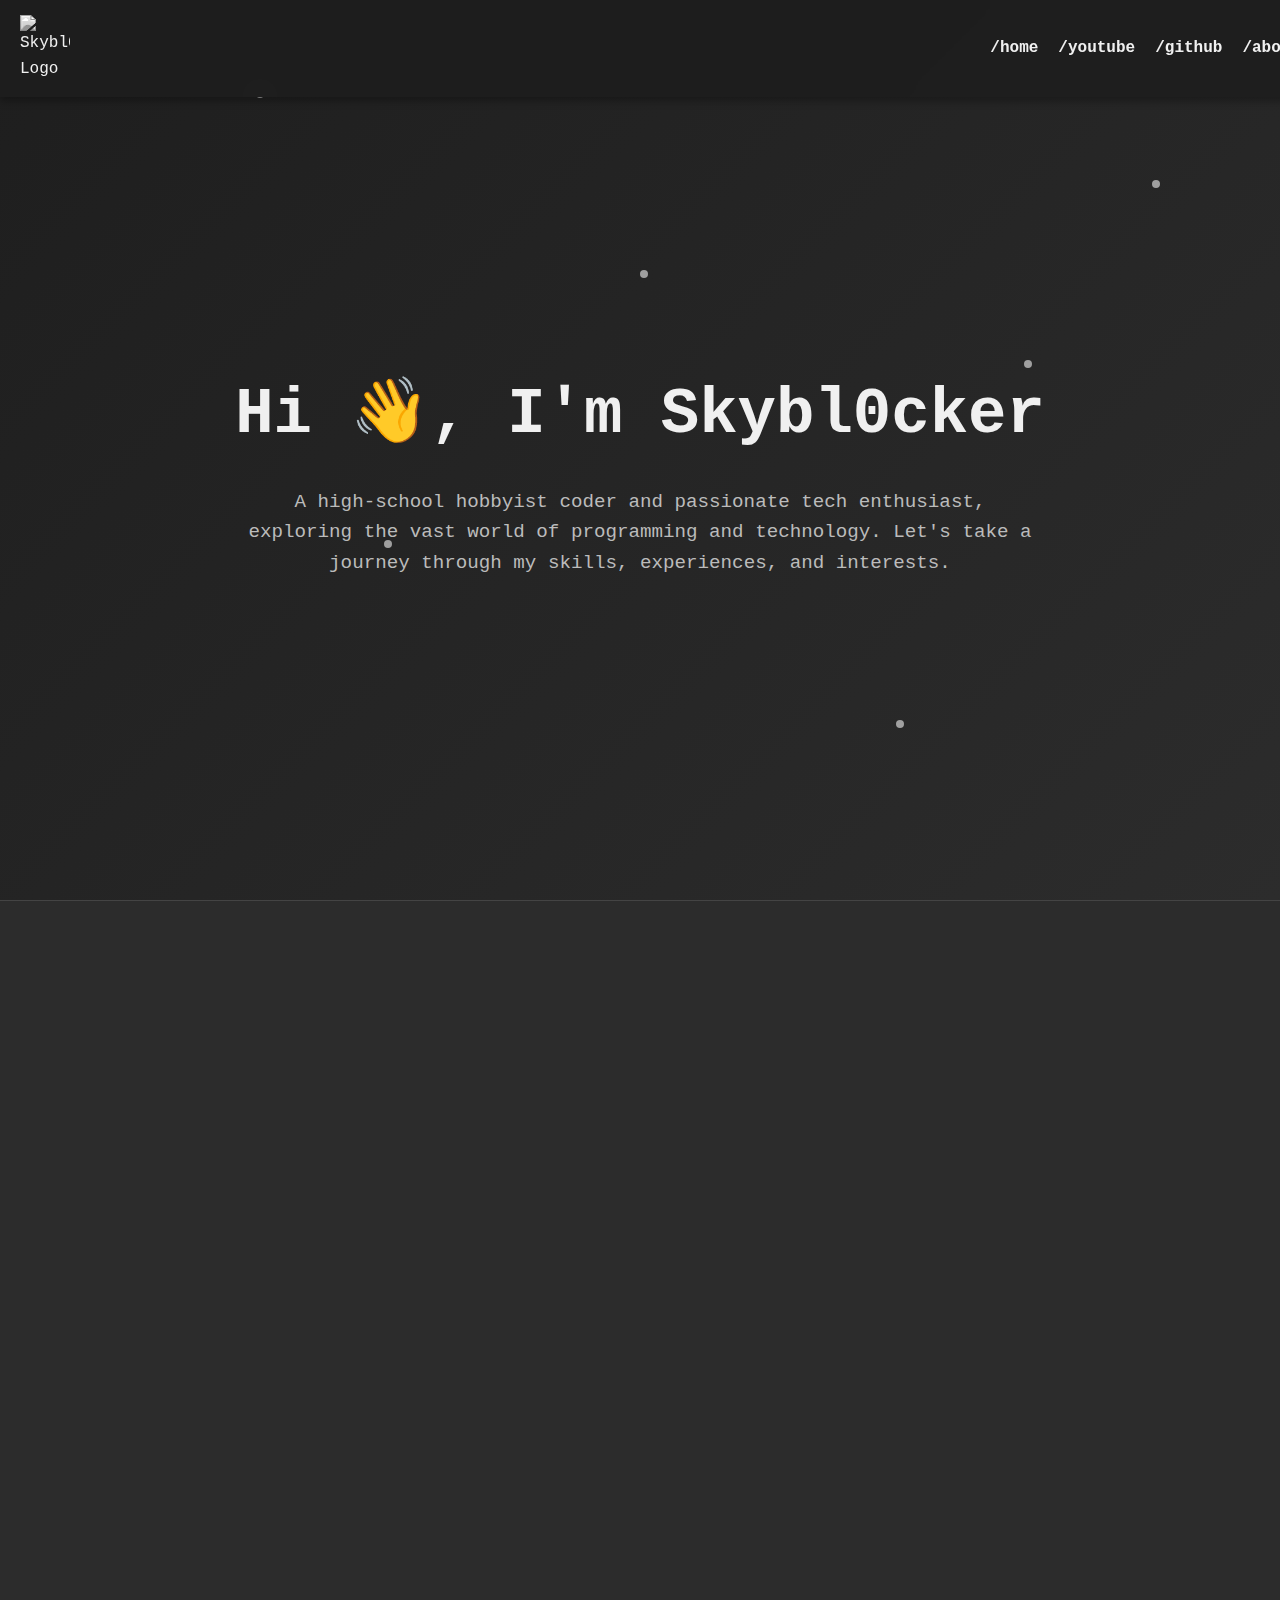
==== about.html @ 419a59ac "about" ====
<!DOCTYPE html>
<html lang="en">
<head>
    <meta charset="UTF-8">
    <meta name="viewport" content="width=device-width, initial-scale=1.0">
    <meta http-equiv="X-UA-Compatible" content="IE=edge">
    <title>About | Skybl0cker</title>
    <link href="https://cdn.jsdelivr.net/npm/@picocss/pico@1/css/pico.min.css" rel="stylesheet">
    <link rel="icon" type="image/png" href="logo.png">
    <style>
        /* General Styling */
        body, html {
            margin: 0;
            padding: 0;
            font-family: 'Courier New', Courier, monospace;
            background-color: #2c2c2c; /* Dark background */
            color: #f0f0f0; /* Light text */
            overflow-x: hidden;
            scroll-behavior: smooth;
            line-height: 1.6;
        }

        /* Navigation Bar */
        nav {
            position: fixed;
            top: 0;
            width: 100%;
            padding: 15px 20px;
            display: flex;
            justify-content: space-between;
            align-items: center;
            background: rgba(30, 30, 30, 0.95); /* Semi-transparent background */
            backdrop-filter: blur(10px); /* Background blur effect */
            z-index: 1000;
            box-shadow: 0 4px 8px rgba(0, 0, 0, 0.3);
        }

        nav ul {
            list-style: none;
            display: flex;
            gap: 20px;
            margin: 0;
        }

        nav ul li a {
            color: #f0f0f0;
            text-decoration: none;
            font-weight: bold;
            font-size: 1rem;
            transition: color 0.3s ease;
        }

        nav ul li a:hover {
            color: #4a4a4a; /* Hover color */
        }

        .logo {
            width: 50px;
            filter: grayscale(100%);
        }

        /* Hero Section */
        .hero {
            height: 100vh;
            display: flex;
            justify-content: center;
            align-items: center;
            background: linear-gradient(135deg, #1e1e1e, #2c2c2c); /* Gradient background */
            text-align: center;
            padding: 0 20px;
            border-bottom: 1px solid #444;
            position: relative;
            overflow: hidden;
        }

        .hero h1 {
            font-size: 4rem;
            margin-bottom: 20px;
            animation: slideIn 1s ease forwards; /* Slide-in animation */
        }

        .hero p {
            font-size: 1.2rem;
            max-width: 800px;
            margin: 0 auto;
            color: #bbbbbb; /* Lighter text */
            animation: fadeIn 2s ease forwards; /* Fade-in animation */
        }

        /* Floating Particles Effect */
        .particles {
            position: absolute;
            top: 0;
            left: 0;
            width: 100%;
            height: 100%;
            overflow: hidden;
            z-index: 0;
            pointer-events: none;
        }

        .particle {
            position: absolute;
            width: 8px;
            height: 8px;
            background-color: #f0f0f0;
            border-radius: 50%;
            animation: move 5s infinite ease-in-out;
            opacity: 0.6;
        }

        /* Particle Animation */
        @keyframes move {
            0% {
                transform: translateY(0) translateX(0) scale(0.8);
                opacity: 0.8;
            }
            50% {
                opacity: 1;
                transform: translateY(30px) translateX(50px) scale(1.2);
            }
            100% {
                transform: translateY(-30px) translateX(-50px) scale(0.8);
                opacity: 0.6;
            }
        }

        /* Animations */
        @keyframes fadeIn {
            0% {
                opacity: 0;
            }
            100% {
                opacity: 1;
            }
        }

        @keyframes slideIn {
            0% {
                transform: translateY(100%);
                opacity: 0;
            }
            100% {
                transform: translateY(0);
                opacity: 1;
            }
        }

        @keyframes fadeSlide {
            0% {
                transform: translateY(30px);
                opacity: 0;
            }
            100% {
                transform: translateY(0);
                opacity: 1;
            }
        }

        /* Section Animations */
        .section-title {
            font-size: 2rem;
            margin-bottom: 20px;
            opacity: 0;
            animation: fadeSlide 1s ease forwards;
        }

        .section-content {
            opacity: 0;
            animation: fadeSlide 1.5s ease forwards;
        }

        /* Skills Section */
        .skills-section {
            display: grid;
            grid-template-columns: repeat(auto-fit, minmax(300px, 1fr));
            gap: 30px;
            padding: 60px 20px;
            max-width: 1200px;
            margin: 0 auto;
            opacity: 0;
            animation: fadeSlide 1s ease forwards;
        }

        .skills-section .skill-card {
            background: #1e1e1e;
            padding: 30px;
            border-radius: 10px;
            box-shadow: 0 4px 10px rgba(0, 0, 0, 0.3);
            transition: transform 0.3s ease;
            text-align: center;
            position: relative;
            overflow: hidden;
        }

        .skills-section .skill-card:hover {
            transform: translateY(-10px);
        }

        .skills-section h4 {
            font-size: 1.5rem;
            margin-bottom: 10px;
            color: #f0f0f0;
        }

        .skills-section .description {
            font-size: 1rem;
            color: #bbbbbb;
            margin-bottom: 20px;
        }

        /* Info Section */
        .info-section {
            background: #1e1e1e;
            padding: 60px 20px;
            max-width: 1200px;
            margin: 60px auto;
            border-radius: 10px;
            box-shadow: 0 4px 10px rgba(0, 0, 0, 0.3);
            opacity: 0;
            animation: fadeSlide 1.5s ease forwards;
        }

        .info-section .info-card {
            display: flex;
            align-items: center;
            padding: 30px;
            border-radius: 10px;
            background: #2c2c2c;
            margin-bottom: 20px;
            transition: transform 0.3s ease;
        }

        .info-section .info-card:hover {
            transform: scale(1.05);
        }

        .info-section .info-card img {
            width: 80px;
            height: 80px;
            border-radius: 50%;
            margin-right: 20px;
            filter: grayscale(100%);
        }

        .info-section .info-card h3 {
            font-size: 1.5rem;
            margin-bottom: 5px;
            color: #f0f0f0;
        }

        .info-section .info-card p {
            font-size: 1rem;
            color: #bbbbbb;
        }

        /* Footer Section */
        .footer {
            text-align: center;
            padding: 20px;
            background: #1e1e1e;
            border-top: 1px solid #444;
            margin-top: 60px;
            opacity: 0;
            animation: fadeSlide 2s ease forwards;
        }

        .footer p {
            font-size: 1rem;
            color: #bbbbbb;
        }

        /* Responsive Styling */
        @media (max-width: 768px) {
            .hero h1 {
                font-size: 2.5rem;
            }

            .hero p {
                font-size: 1rem;
            }

            .skills-section {
                grid-template-columns: 1fr;
            }

            .skills-section .skill-card {
                width: 100%;
                max-width: 500px;
                margin: 0 auto;
            }

            .info-section .info-card {
                flex-direction: column;
                align-items: center;
                text-align: center;
            }

            .info-section .info-card img {
                margin: 0 0 15px 0;
            }
        }
    </style>
</head>
<body>

    <!-- Navigation Bar -->
    <nav>
        <img class="logo" src="logo.png" alt="Skybl0cker Logo">
        <ul>
            <li><a href="index.html">/home</a></li>
            <li><a href="youtube.html">/youtube</a></li>
            <li><a href="github.html">/github</a></li>
            <li><a href="about.html">/about</a></li>
        </ul>
    </nav>

    <!-- Hero Section -->
    <div class="hero">
        <div class="hero-content">
            <h1>Hi 👋, I'm Skybl0cker</h1>
            <p>A high-school hobbyist coder and passionate tech enthusiast, exploring the vast world of programming and technology. Let's take a journey through my skills, experiences, and interests.</p>
        </div>
        <!-- Particles Background -->
        <div class="particles">
            <!-- Particles (Randomly positioned divs to create floating effect) -->
            <div class="particle" style="top: 10%; left: 20%; animation-duration: 4s;"></div>
            <div class="particle" style="top: 30%; left: 50%; animation-duration: 6s;"></div>
            <div class="particle" style="top: 60%; left: 30%; animation-duration: 8s;"></div>
            <div class="particle" style="top: 80%; left: 70%; animation-duration: 5s;"></div>
            <div class="particle" style="top: 40%; left: 80%; animation-duration: 7s;"></div>
            <div class="particle" style="top: 20%; left: 90%; animation-duration: 9s;"></div>
        </div>
    </div>

    <!-- Skills Section -->
    <div class="skills-section" id="skills">
        <div class="skill-card">
            <h4>Dart/Flutter</h4>
            <p class="description">Building cross-platform apps with beautiful UIs.</p>
        </div>
        <div class="skill-card">
            <h4>Java</h4>
            <p class="description">Versatile programming language for a variety of projects.</p>
        </div>
        <div class="skill-card">
            <h4>JavaScript</h4>
            <p class="description">Dynamic and interactive web development.</p>
        </div>
        <div class="skill-card">
            <h4>HTML/CSS</h4>
            <p class="description">Creating responsive and visually appealing websites.</p>
        </div>
        <div class="skill-card">
            <h4>Python</h4>
            <p class="description">Exploring data analysis and automation scripts.</p>
        </div>
        <div class="skill-card">
            <h4>C#</h4>
            <p class="description">Learning game development and simulations.</p>
        </div>
    </div>

    <!-- Info Section -->
    <div class="info-section">
        <h2 class="section-title">More About Me</h2>
        <div class="section-content">
            <!-- Info Card 1 -->
            <div class="info-card">
                <img src="coding.jpg" alt="Coding">
                <div>
                    <h3>Passionate Coder</h3>
                    <p>I enjoy exploring new programming languages and building unique projects. My coding journey started in high school and has been growing ever since.</p>
                </div>
            </div>

            <!-- Info Card 2 -->
            <div class="info-card">
                <img src="robot.jpeg" alt="Robotics">
                <div>
                    <h3>Robotics Enthusiast</h3>
                    <p>As the Co-Captain and Scouting Lead of my school's robotics team, I lead our efforts in competitions and mentor younger members in programming and strategy.</p>
                </div>
            </div>

            <!-- Info Card 3 -->
            <div class="info-card">
                <img src="xbox.jpg" alt="Hobbies">
                <div>
                    <h3>Hobbies & Interests</h3>
                    <p>In my spare time, I love modding consoles, restoring vintage computers, and collecting tech. I enjoy working on hardware projects and exploring new possibilities.</p>
                </div>
            </div>
        </div>
    </div>

    <!-- Footer Section -->
    <div class="footer">
        <p>&copy; 2024 Skybl0cker. All rights reserved. | Follow my journey on GitHub and YouTube.</p>
    </div>

    <!-- JavaScript for Animations -->
    <script>
        // Add animations to elements on scroll
        const sections = document.querySelectorAll('.skills-section, .info-section, .footer');
        const options = {
            root: null,
            threshold: 0.2
        };

        const observer = new IntersectionObserver((entries, observer) => {
            entries.forEach(entry => {
                if (entry.isIntersecting) {
                    entry.target.style.opacity = '1';
                    entry.target.style.transform = 'translateY(0)';
                    observer.unobserve(entry.target);
                }
            });
        }, options);

        sections.forEach(section => {
            observer.observe(section);
        });
    </script>
</body>
</html>
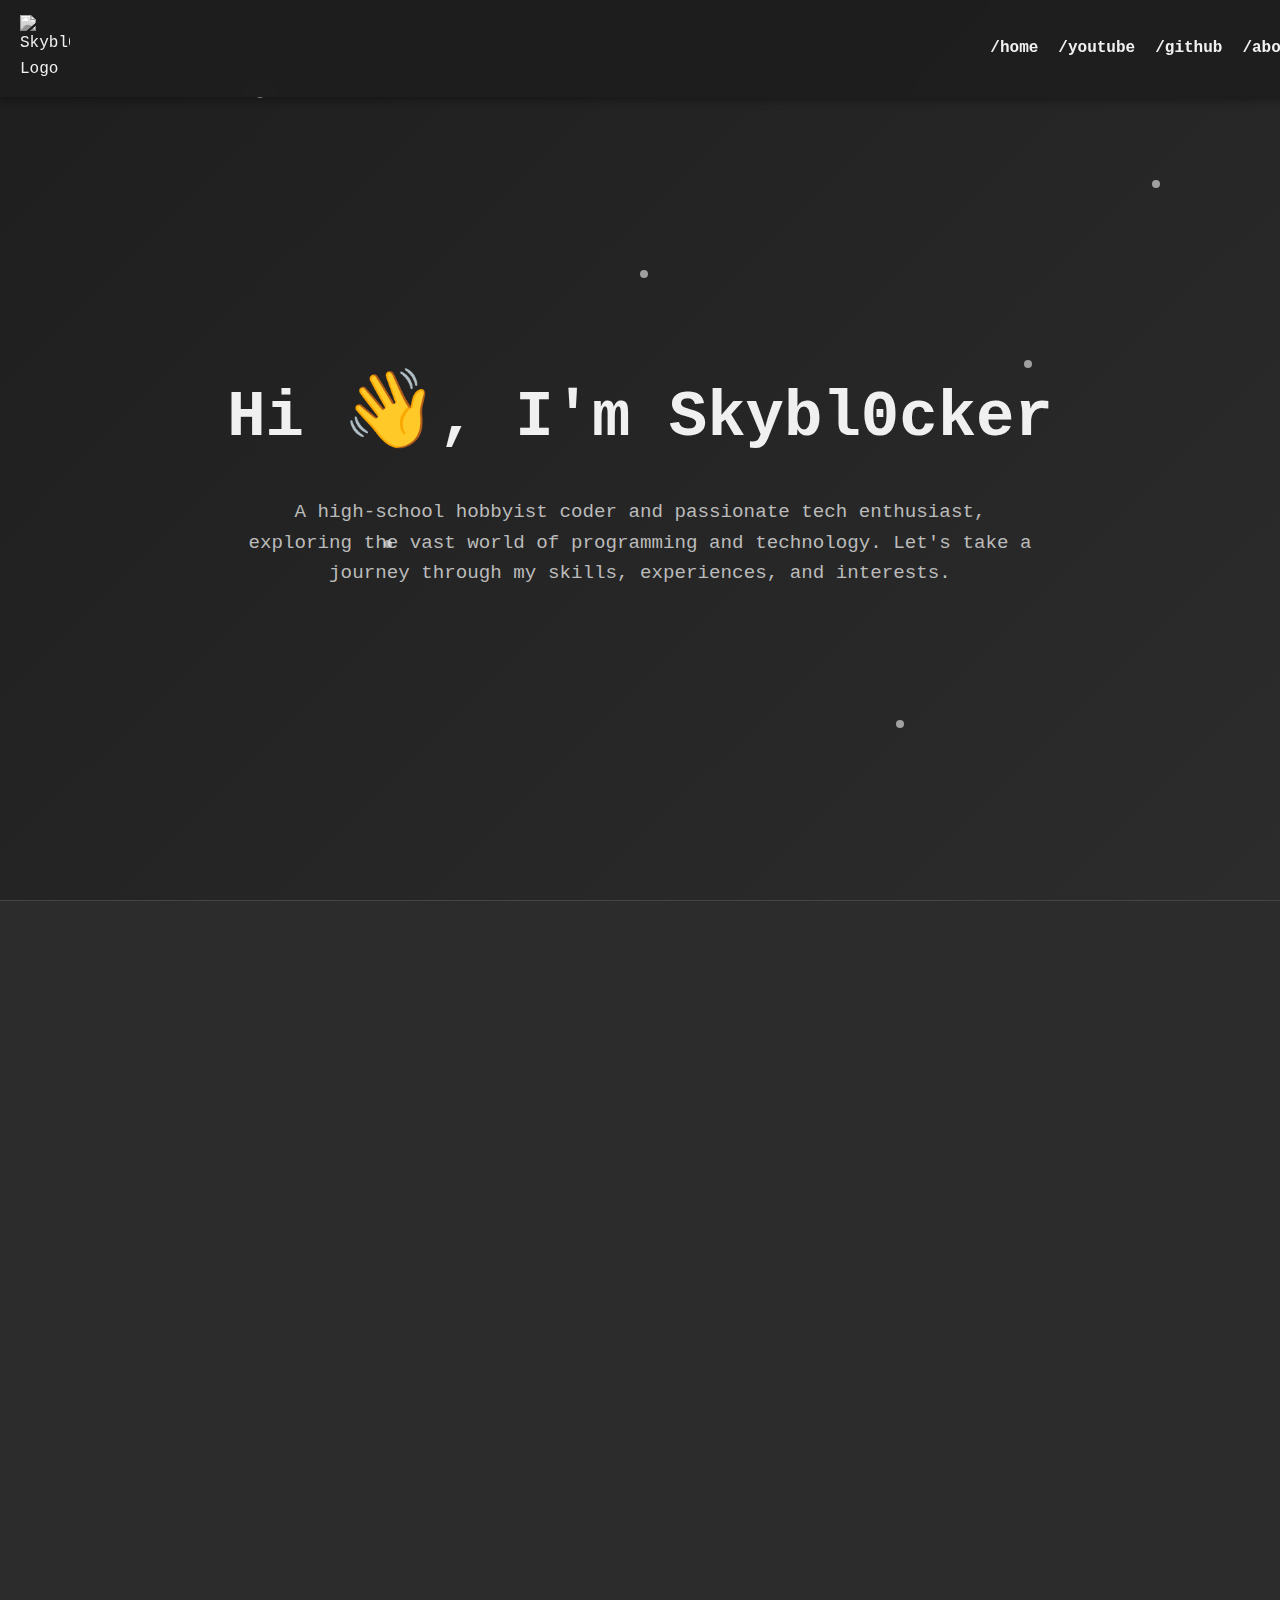
==== commit ef7da80b: "e" ====
--- a/about.html
+++ b/about.html
@@ -87,6 +87,22 @@
             animation: fadeIn 2s ease forwards; /* Fade-in animation */
         }
 
+        /* Waving Emoji Animation */
+        .wave-emoji {
+            display: inline-block;
+            animation: wave 2s ease; /* Wave animation */
+            animation-iteration-count: 2; /* Limit to 2 waves */
+            transform-origin: 70% 70%; /* Adjusts the pivot point for the wave */
+            font-size: 1.2em;
+        }
+
+        @keyframes wave {
+            0%, 100% { transform: rotate(0deg); }  /* Starting and ending point */
+            25% { transform: rotate(-15deg); }  /* Moving to left */
+            50% { transform: rotate(0deg); }  /* Returning to center */
+            75% { transform: rotate(15deg); }  /* Moving to right */
+        }
+
         /* Floating Particles Effect */
         .particles {
             position: absolute;
@@ -318,7 +334,7 @@
     <!-- Hero Section -->
     <div class="hero">
         <div class="hero-content">
-            <h1>Hi 👋, I'm Skybl0cker</h1>
+            <h1>Hi <span class="wave-emoji">👋</span>, I'm Skybl0cker</h1>
             <p>A high-school hobbyist coder and passionate tech enthusiast, exploring the vast world of programming and technology. Let's take a journey through my skills, experiences, and interests.</p>
         </div>
         <!-- Particles Background -->
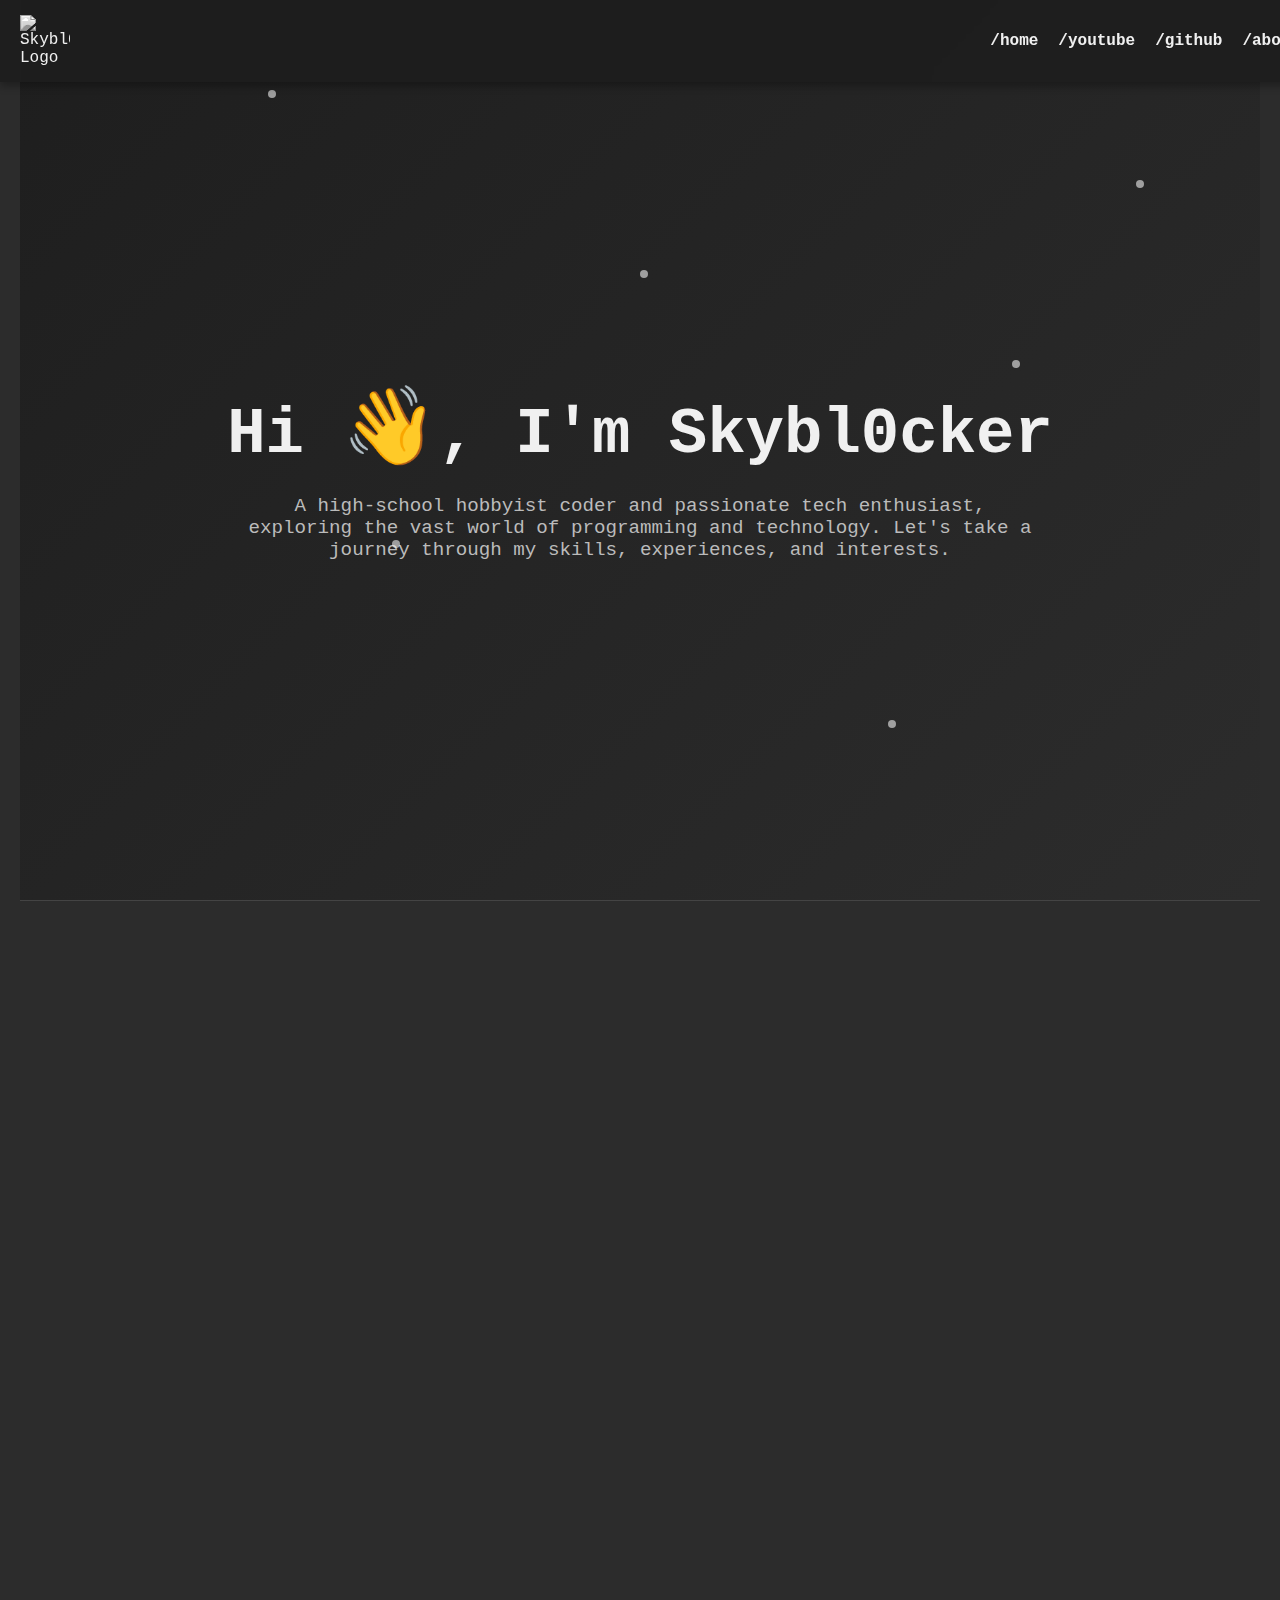
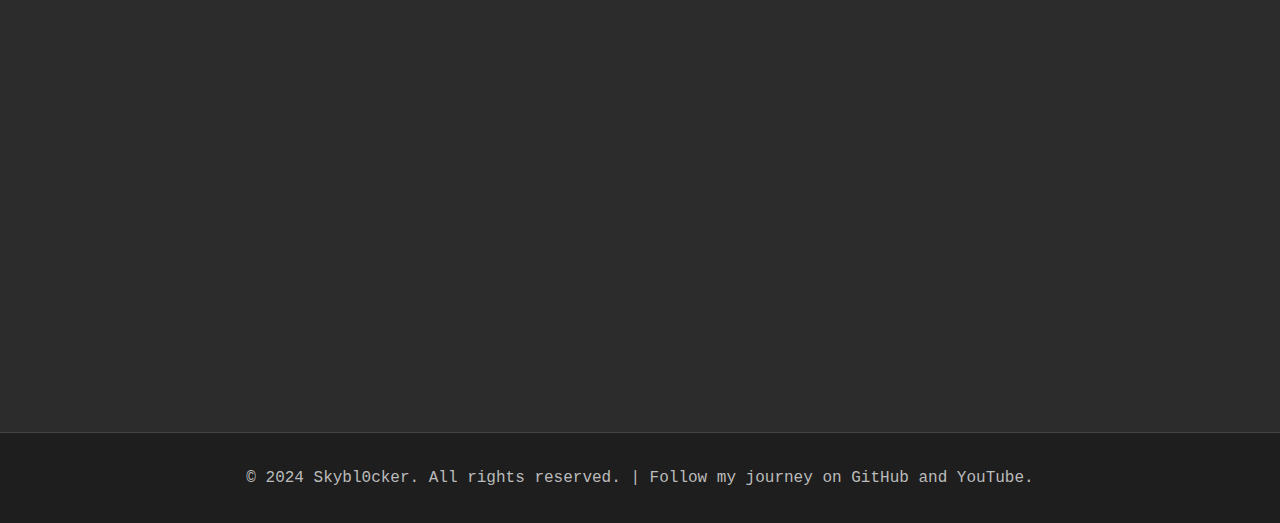
==== commit 28d6b207: "new unified page" ====
--- a/about.html
+++ b/about.html
@@ -4,7 +4,7 @@
     <meta charset="UTF-8">
     <meta name="viewport" content="width=device-width, initial-scale=1.0">
     <meta http-equiv="X-UA-Compatible" content="IE=edge">
-    <title>About | Skybl0cker</title>
+    <title>Skybl0cker's Portfolio</title>
     <link href="https://cdn.jsdelivr.net/npm/@picocss/pico@1/css/pico.min.css" rel="stylesheet">
     <link rel="icon" type="image/png" href="logo.png">
     <style>
@@ -15,9 +15,8 @@
             font-family: 'Courier New', Courier, monospace;
             background-color: #2c2c2c; /* Dark background */
             color: #f0f0f0; /* Light text */
+            scroll-behavior: smooth;
             overflow-x: hidden;
-            scroll-behavior: smooth;
-            line-height: 1.6;
         }
 
         /* Navigation Bar */
@@ -59,6 +58,26 @@
             filter: grayscale(100%);
         }
 
+        /* Section Styling */
+        section {
+            padding: 80px 20px;
+            max-width: 1200px;
+            margin: 0 auto;
+            text-align: center;
+            opacity: 0;
+            transform: translateY(30px); /* Start slightly below */
+            transition: all 1s ease-in-out; /* Smooth transition */
+        }
+
+        section.visible {
+            opacity: 1;
+            transform: translateY(0); /* Move to visible position */
+        }
+
+        section h1, section h2, section h3 {
+            color: #f0f0f0;
+        }
+
         /* Hero Section */
         .hero {
             height: 100vh;
@@ -76,7 +95,6 @@
         .hero h1 {
             font-size: 4rem;
             margin-bottom: 20px;
-            animation: slideIn 1s ease forwards; /* Slide-in animation */
         }
 
         .hero p {
@@ -84,26 +102,25 @@
             max-width: 800px;
             margin: 0 auto;
             color: #bbbbbb; /* Lighter text */
-            animation: fadeIn 2s ease forwards; /* Fade-in animation */
         }
 
         /* Waving Emoji Animation */
         .wave-emoji {
             display: inline-block;
-            animation: wave 2s ease; /* Wave animation */
-            animation-iteration-count: 2; /* Limit to 2 waves */
+            animation: wave 1s ease-in-out infinite; /* Infinite back-and-forth wave */
             transform-origin: 70% 70%; /* Adjusts the pivot point for the wave */
             font-size: 1.2em;
         }
 
         @keyframes wave {
-            0%, 100% { transform: rotate(0deg); }  /* Starting and ending point */
-            25% { transform: rotate(-15deg); }  /* Moving to left */
-            50% { transform: rotate(0deg); }  /* Returning to center */
-            75% { transform: rotate(15deg); }  /* Moving to right */
-        }
-
-        /* Floating Particles Effect */
+            0% { transform: rotate(0deg); }
+            25% { transform: rotate(-20deg); } /* Move left */
+            50% { transform: rotate(0deg); } /* Back to center */
+            75% { transform: rotate(20deg); } /* Move right */
+            100% { transform: rotate(0deg); } /* Back to center */
+        }
+
+        /* Particle Background for Hero Section */
         .particles {
             position: absolute;
             top: 0;
@@ -141,133 +158,76 @@
             }
         }
 
-        /* Animations */
-        @keyframes fadeIn {
-            0% {
-                opacity: 0;
-            }
-            100% {
-                opacity: 1;
-            }
-        }
-
-        @keyframes slideIn {
-            0% {
-                transform: translateY(100%);
-                opacity: 0;
-            }
-            100% {
-                transform: translateY(0);
-                opacity: 1;
-            }
-        }
-
-        @keyframes fadeSlide {
-            0% {
-                transform: translateY(30px);
-                opacity: 0;
-            }
-            100% {
-                transform: translateY(0);
-                opacity: 1;
-            }
-        }
-
-        /* Section Animations */
-        .section-title {
-            font-size: 2rem;
-            margin-bottom: 20px;
-            opacity: 0;
-            animation: fadeSlide 1s ease forwards;
-        }
-
-        .section-content {
-            opacity: 0;
-            animation: fadeSlide 1.5s ease forwards;
-        }
-
-        /* Skills Section */
-        .skills-section {
+        /* Card Grid Styling */
+        .card-grid {
             display: grid;
             grid-template-columns: repeat(auto-fit, minmax(300px, 1fr));
-            gap: 30px;
-            padding: 60px 20px;
-            max-width: 1200px;
-            margin: 0 auto;
-            opacity: 0;
-            animation: fadeSlide 1s ease forwards;
-        }
-
-        .skills-section .skill-card {
+            gap: 20px;
+            padding: 0;
+            justify-content: center;
+            align-items: start;
+        }
+
+        .card {
             background: #1e1e1e;
-            padding: 30px;
+            padding: 15px;
             border-radius: 10px;
             box-shadow: 0 4px 10px rgba(0, 0, 0, 0.3);
             transition: transform 0.3s ease;
-            text-align: center;
+            text-align: left;
             position: relative;
             overflow: hidden;
         }
 
-        .skills-section .skill-card:hover {
-            transform: translateY(-10px);
-        }
-
-        .skills-section h4 {
+        .card:hover {
+            transform: translateY(-5px);
+        }
+
+        /* Card Image Styling */
+        .card img {
+            width: 100%;
+            border-radius: 8px;
+            max-height: 180px;
+            object-fit: cover;
+        }
+
+        /* Card Text Styling */
+        .card h3 {
+            margin-top: 10px;
             font-size: 1.5rem;
-            margin-bottom: 10px;
-            color: #f0f0f0;
-        }
-
-        .skills-section .description {
+        }
+
+        .card p {
             font-size: 1rem;
             color: #bbbbbb;
-            margin-bottom: 20px;
-        }
-
-        /* Info Section */
-        .info-section {
-            background: #1e1e1e;
-            padding: 60px 20px;
-            max-width: 1200px;
-            margin: 60px auto;
-            border-radius: 10px;
-            box-shadow: 0 4px 10px rgba(0, 0, 0, 0.3);
-            opacity: 0;
-            animation: fadeSlide 1.5s ease forwards;
-        }
-
-        .info-section .info-card {
+        }
+
+        .badge {
+            display: inline-block;
+            background-color: #444;
+            padding: 5px 10px;
+            border-radius: 12px;
+            font-size: 0.9rem;
+            color: #fff;
+            margin-right: 5px;
+        }
+
+        /* Skills Section Styling */
+        .skills-container {
             display: flex;
-            align-items: center;
-            padding: 30px;
-            border-radius: 10px;
-            background: #2c2c2c;
-            margin-bottom: 20px;
-            transition: transform 0.3s ease;
-        }
-
-        .info-section .info-card:hover {
-            transform: scale(1.05);
-        }
-
-        .info-section .info-card img {
-            width: 80px;
-            height: 80px;
-            border-radius: 50%;
-            margin-right: 20px;
-            filter: grayscale(100%);
-        }
-
-        .info-section .info-card h3 {
-            font-size: 1.5rem;
-            margin-bottom: 5px;
-            color: #f0f0f0;
-        }
-
-        .info-section .info-card p {
-            font-size: 1rem;
-            color: #bbbbbb;
+            flex-wrap: wrap;
+            justify-content: space-around;
+            text-align: center;
+            gap: 20px;
+            margin: 40px auto;
+        }
+
+        .skill {
+            background: #444;
+            padding: 10px 20px;
+            border-radius: 8px;
+            font-size: 1.1rem;
+            color: #fff;
         }
 
         /* Footer Section */
@@ -277,8 +237,6 @@
             background: #1e1e1e;
             border-top: 1px solid #444;
             margin-top: 60px;
-            opacity: 0;
-            animation: fadeSlide 2s ease forwards;
         }
 
         .footer p {
@@ -296,24 +254,12 @@
                 font-size: 1rem;
             }
 
-            .skills-section {
+            .skills-container {
+                flex-direction: column;
+            }
+
+            .card-grid {
                 grid-template-columns: 1fr;
-            }
-
-            .skills-section .skill-card {
-                width: 100%;
-                max-width: 500px;
-                margin: 0 auto;
-            }
-
-            .info-section .info-card {
-                flex-direction: column;
-                align-items: center;
-                text-align: center;
-            }
-
-            .info-section .info-card img {
-                margin: 0 0 15px 0;
             }
         }
     </style>
@@ -324,15 +270,15 @@
     <nav>
         <img class="logo" src="logo.png" alt="Skybl0cker Logo">
         <ul>
-            <li><a href="index.html">/home</a></li>
-            <li><a href="youtube.html">/youtube</a></li>
-            <li><a href="github.html">/github</a></li>
-            <li><a href="about.html">/about</a></li>
+            <li><a href="#hero">/home</a></li>
+            <li><a href="#youtube">/youtube</a></li>
+            <li><a href="#github">/github</a></li>
+            <li><a href="#about">/about</a></li>
         </ul>
     </nav>
 
     <!-- Hero Section -->
-    <div class="hero">
+    <section class="hero" id="hero">
         <div class="hero-content">
             <h1>Hi <span class="wave-emoji">👋</span>, I'm Skybl0cker</h1>
             <p>A high-school hobbyist coder and passionate tech enthusiast, exploring the vast world of programming and technology. Let's take a journey through my skills, experiences, and interests.</p>
@@ -347,68 +293,158 @@
             <div class="particle" style="top: 40%; left: 80%; animation-duration: 7s;"></div>
             <div class="particle" style="top: 20%; left: 90%; animation-duration: 9s;"></div>
         </div>
-    </div>
+    </section>
 
     <!-- Skills Section -->
-    <div class="skills-section" id="skills">
-        <div class="skill-card">
-            <h4>Dart/Flutter</h4>
-            <p class="description">Building cross-platform apps with beautiful UIs.</p>
-        </div>
-        <div class="skill-card">
-            <h4>Java</h4>
-            <p class="description">Versatile programming language for a variety of projects.</p>
-        </div>
-        <div class="skill-card">
-            <h4>JavaScript</h4>
-            <p class="description">Dynamic and interactive web development.</p>
-        </div>
-        <div class="skill-card">
-            <h4>HTML/CSS</h4>
-            <p class="description">Creating responsive and visually appealing websites.</p>
-        </div>
-        <div class="skill-card">
-            <h4>Python</h4>
-            <p class="description">Exploring data analysis and automation scripts.</p>
-        </div>
-        <div class="skill-card">
-            <h4>C#</h4>
-            <p class="description">Learning game development and simulations.</p>
-        </div>
-    </div>
-
-    <!-- Info Section -->
-    <div class="info-section">
-        <h2 class="section-title">More About Me</h2>
-        <div class="section-content">
-            <!-- Info Card 1 -->
-            <div class="info-card">
+    <section id="skills">
+        <h2>My Skills</h2>
+        <div class="skills-container">
+            <div class="skill">Dart/Flutter</div>
+            <div class="skill">Java</div>
+            <div class="skill">JavaScript</div>
+            <div class="skill">HTML/CSS</div>
+            <div class="skill">Python</div>
+            <div class="skill">C#</div>
+        </div>
+    </section>
+
+    <!-- YouTube Section -->
+    <section id="youtube">
+        <h2>My Latest YouTube Videos</h2>
+        <div class="card-grid">
+            <div class="card">
+                <img src="https://img.youtube.com/vi/vRT_-WQhfhQ/0.jpg" alt="Windows 98 Restoration Project: Part 1">
+                <h3>Windows 98 Restoration Project: Part 1</h3>
+                <p>This video dives into the restoration of Windows 98, to run on modern devices.</p>
+                <a href="https://www.youtube.com/watch?v=vRT_-WQhfhQ&t=64s" target="_blank">Watch Now</a>
+            </div>
+            <div class="card">
+                <img src="https://via.placeholder.com/300x180" alt="Coming Soon">
+                <h3>Coming Soon...</h3>
+                <p>Stay tuned for more exciting videos!</p>
+            </div>
+            <div class="card">
+                <img src="https://via.placeholder.com/300x180" alt="Coming Soon">
+                <h3>Coming Soon...</h3>
+                <p>Stay tuned for more exciting videos!</p>
+            </div>
+        </div>
+    </section>
+
+    <!-- GitHub Section -->
+    <section id="github">
+        <h2>My GitHub Projects</h2>
+        <div class="card-grid">
+            <div class="card">
+                <img src="scouting.jpg" alt="ScoutinFRC Project">
+                <h3>ScoutinFRC</h3>
+                <p>A scouting application designed for FIRST Robotics Competition. It helps teams collect and analyze data on competing robots during events.</p>
+                <div class="badges">
+                    <span class="badge">Dart</span>
+                    <span class="badge">Flutter</span>
+                </div>
+                <a href="https://github.com/HVA-FRC-3824/ScoutinFRC" target="_blank">View Project</a>
+            </div>
+
+            <div class="card">
+                <img src="framework.jpg" alt="Flutter Scouting Framework">
+                <h3>Flutter Scouting Framework</h3>
+                <p>A mobile-first framework built using Flutter for scouting purposes, used as a teaching resource for Flutter.</p>
+                <div class="badges">
+                    <span class="badge">Dart</span>
+                    <span class="badge">Flutter</span>
+                </div>
+                <a href="https://github.com/HVA-FRC-3824/ScoutingFramework" target="_blank">View Project</a>
+            </div>
+
+            <div class="card">
+                <img src="website.webp" alt="My Website">
+                <h3>My Website</h3>
+                <p>This website showcases my projects and coding skills, and links to my YouTube channel and GitHub repositories.</p>
+                <div class="badges">
+                    <span class="badge">HTML</span>
+                    <span class="badge">CSS</span>
+                    <span class="badge">JavaScript</span>
+                </div>
+                <a href="https://github.com/skybl0cker/skybl0cker.github.io" target="_blank">View Project</a>
+            </div>
+
+            <div class="card">
+                <img src="crescendo.jpg" alt="FRC Simulator">
+                <h3>FRC Simulator</h3>
+                <p>A simulator for FRC, allowing people to relive old FRC game and play against friends locally and online.</p>
+                <div class="badges">
+                    <span class="badge">C#</span>
+                </div>
+                <p>Coming soon...</p>
+            </div>
+
+            <div class="card">
+                <img src="scouting.jpg" alt="ScoutinFRC Website">
+                <h3>ScoutinFRC Website</h3>
+                <p>A web-based version of the ScoutinFRC app, developed to allow users to view scouting data and interact with the app directly in their browsers.</p>
+                <div class="badges">
+                    <span class="badge">HTML</span>
+                    <span class="badge">CSS</span>
+                    <span class="badge">JavaScript</span>
+                </div>
+                <p>Coming soon...</p>
+            </div>
+
+            <div class="card">
+                <img src="web.webp" alt="Sky Browser">
+                <h3>Sky Browser</h3>
+                <p>A custom web browser built using Dart and Flutter, designed to offer a lightweight and customizable browsing experience.</p>
+                <div class="badges">
+                    <span class="badge">Dart</span>
+                    <span class="badge">Flutter</span>
+                </div>
+                <p>Coming soon...</p>
+            </div>
+        </div>
+    </section>
+
+    <!-- About Section -->
+    <section id="about">
+        <h2>More About Me</h2>
+        <div class="card-grid">
+            <div class="card">
                 <img src="coding.jpg" alt="Coding">
-                <div>
-                    <h3>Passionate Coder</h3>
-                    <p>I enjoy exploring new programming languages and building unique projects. My coding journey started in high school and has been growing ever since.</p>
-                </div>
-            </div>
-
-            <!-- Info Card 2 -->
-            <div class="info-card">
-                <img src="robot.jpeg" alt="Robotics">
-                <div>
-                    <h3>Robotics Enthusiast</h3>
-                    <p>As the Co-Captain and Scouting Lead of my school's robotics team, I lead our efforts in competitions and mentor younger members in programming and strategy.</p>
-                </div>
-            </div>
-
-            <!-- Info Card 3 -->
-            <div class="info-card">
-                <img src="xbox.jpg" alt="Hobbies">
-                <div>
-                    <h3>Hobbies & Interests</h3>
-                    <p>In my spare time, I love modding consoles, restoring vintage computers, and collecting tech. I enjoy working on hardware projects and exploring new possibilities.</p>
-                </div>
-            </div>
-        </div>
-    </div>
+                <h3>High-School Hobbyist Coder</h3>
+                <p>I am a high-school student passionate about coding and technology. I love exploring different programming languages and experimenting with new projects.</p>
+                <p>I have experience in:</p>
+                <div class="badges">
+                    <span class="badge">Dart</span>
+                    <span class="badge">Flutter</span>
+                    <span class="badge">Java</span>
+                    <span class="badge">JavaScript</span>
+                </div>
+                <p>I’m currently learning:</p>
+                <div class="badges">
+                    <span class="badge">Python</span>
+                    <span class="badge">C++</span>
+                    <span class="badge">C#</span>
+                </div>
+            </div>
+
+            <div class="card">
+                <img src="robot.jpeg" alt="FRC Robotics Team">
+                <h3>Team Co-Captain & Scouting Lead</h3>
+                <p>I am the Co-Captain and Scouting Lead for my school's robotics team, <strong>FRC 3824 - HVA RoHAWKtics</strong>. I lead the team's scouting efforts in competitions and mentor younger members.</p>
+            </div>
+
+            <div class="card">
+                <img src="xbox.jpg" alt="Modded Original Xbox">
+                <h3>My Hobbies & Interests</h3>
+                <p>In addition to coding and robotics, I enjoy working with technology in other ways. Some of my hobbies include:</p>
+                <ul>
+                    <li>Console Modding</li>
+                    <li>Restoring Vintage Computers</li>
+                    <li>Collecting old and new technology</li>
+                </ul>
+            </div>
+        </div>
+    </section>
 
     <!-- Footer Section -->
     <div class="footer">
@@ -417,8 +453,18 @@
 
     <!-- JavaScript for Animations -->
     <script>
-        // Add animations to elements on scroll
-        const sections = document.querySelectorAll('.skills-section, .info-section, .footer');
+        // Smooth Scroll for Nav Links
+        document.querySelectorAll('nav ul li a').forEach(anchor => {
+            anchor.addEventListener('click', function(e) {
+                e.preventDefault();
+                document.querySelector(this.getAttribute('href')).scrollIntoView({
+                    behavior: 'smooth'
+                });
+            });
+        });
+
+        // Intersection Observer to reveal sections on scroll
+        const sections = document.querySelectorAll('section');
         const options = {
             root: null,
             threshold: 0.2
@@ -427,8 +473,7 @@
         const observer = new IntersectionObserver((entries, observer) => {
             entries.forEach(entry => {
                 if (entry.isIntersecting) {
-                    entry.target.style.opacity = '1';
-                    entry.target.style.transform = 'translateY(0)';
+                    entry.target.classList.add('visible');
                     observer.unobserve(entry.target);
                 }
             });
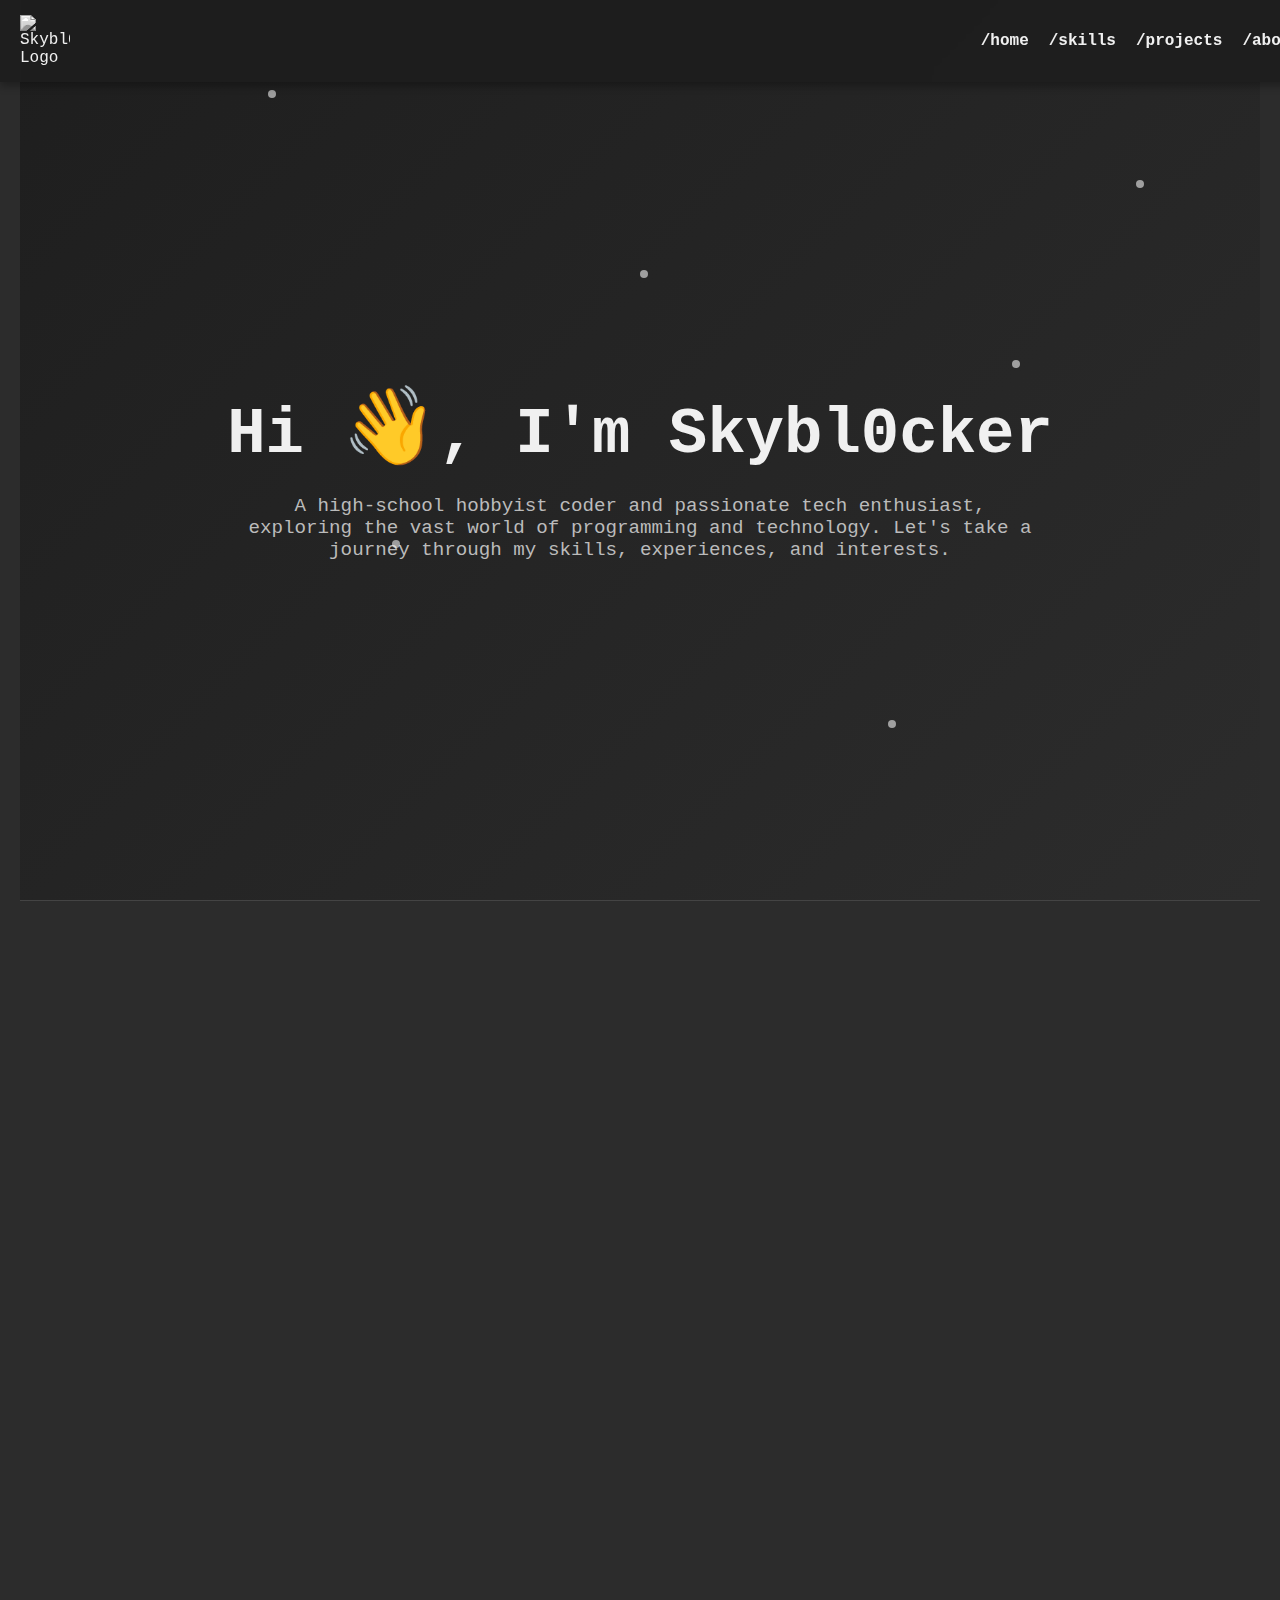
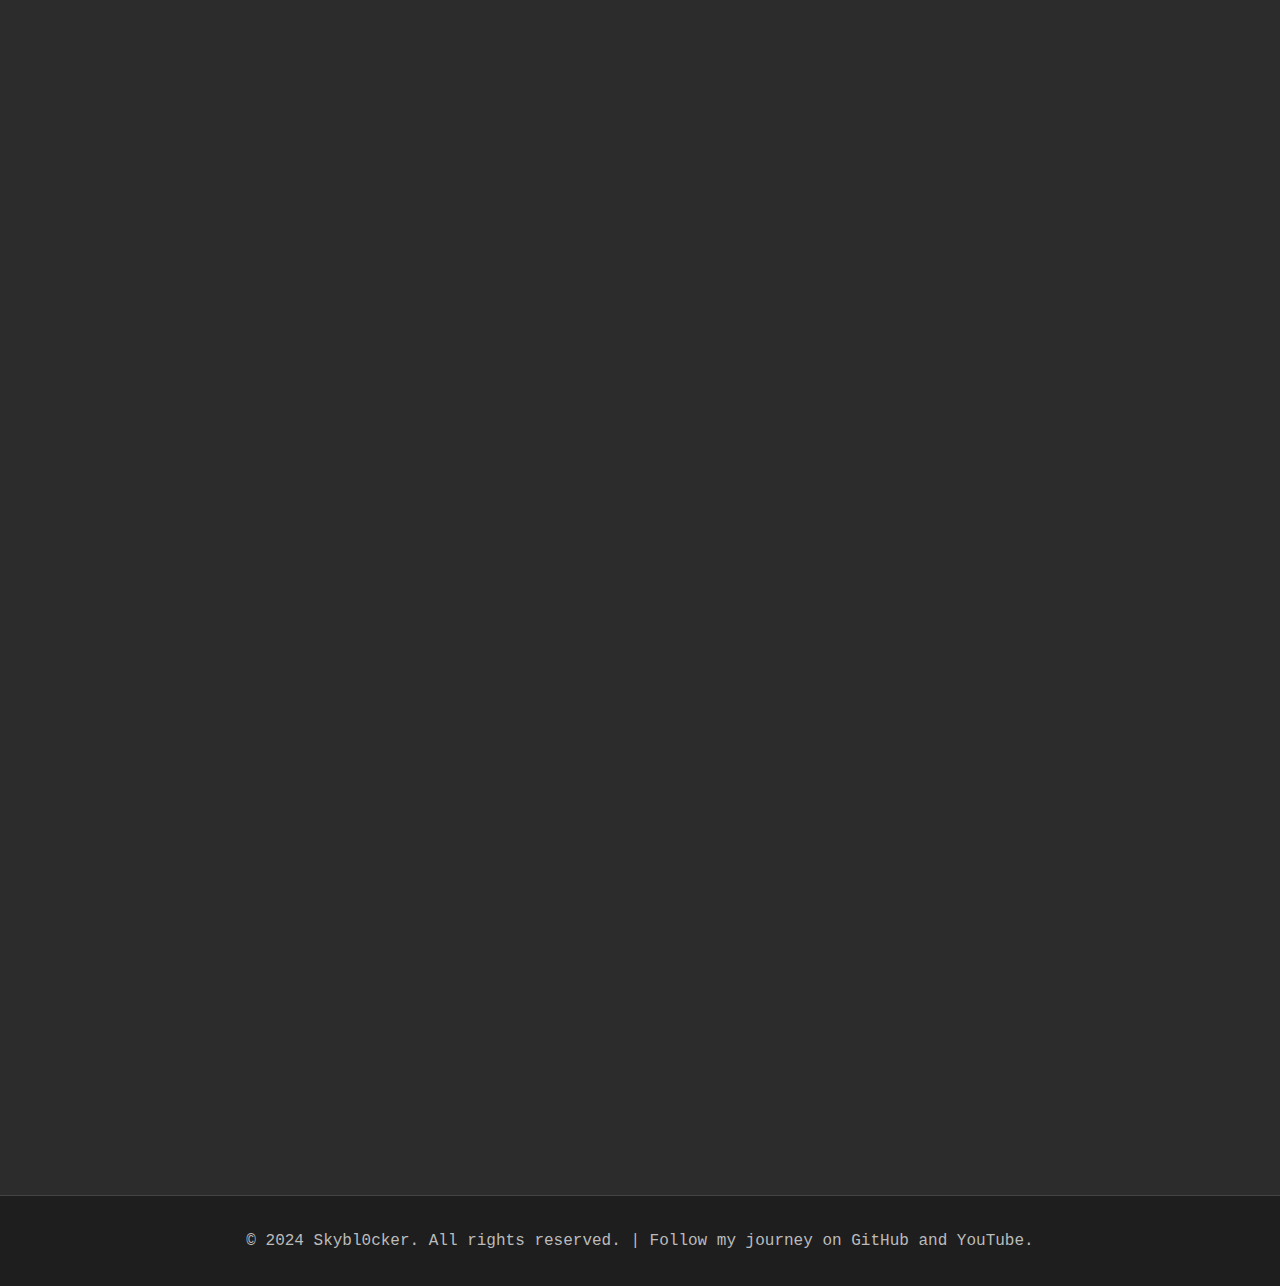
==== commit 49eb7a08: "new design" ====
--- a/about.html
+++ b/about.html
@@ -13,8 +13,8 @@
             margin: 0;
             padding: 0;
             font-family: 'Courier New', Courier, monospace;
-            background-color: #2c2c2c; /* Dark background */
-            color: #f0f0f0; /* Light text */
+            background-color: #2c2c2c;
+            color: #f0f0f0;
             scroll-behavior: smooth;
             overflow-x: hidden;
         }
@@ -28,8 +28,8 @@
             display: flex;
             justify-content: space-between;
             align-items: center;
-            background: rgba(30, 30, 30, 0.95); /* Semi-transparent background */
-            backdrop-filter: blur(10px); /* Background blur effect */
+            background: rgba(30, 30, 30, 0.95);
+            backdrop-filter: blur(10px);
             z-index: 1000;
             box-shadow: 0 4px 8px rgba(0, 0, 0, 0.3);
         }
@@ -50,7 +50,7 @@
         }
 
         nav ul li a:hover {
-            color: #4a4a4a; /* Hover color */
+            color: #4a4a4a;
         }
 
         .logo {
@@ -60,22 +60,23 @@
 
         /* Section Styling */
         section {
-            padding: 80px 20px;
+            padding: 100px 20px;
             max-width: 1200px;
             margin: 0 auto;
             text-align: center;
             opacity: 0;
-            transform: translateY(30px); /* Start slightly below */
-            transition: all 1s ease-in-out; /* Smooth transition */
+            transform: translateY(30px);
+            transition: all 1s ease-in-out;
         }
 
         section.visible {
             opacity: 1;
-            transform: translateY(0); /* Move to visible position */
+            transform: translateY(0);
         }
 
         section h1, section h2, section h3 {
             color: #f0f0f0;
+            margin-bottom: 30px;
         }
 
         /* Hero Section */
@@ -84,7 +85,7 @@
             display: flex;
             justify-content: center;
             align-items: center;
-            background: linear-gradient(135deg, #1e1e1e, #2c2c2c); /* Gradient background */
+            background: linear-gradient(135deg, #1e1e1e, #2c2c2c);
             text-align: center;
             padding: 0 20px;
             border-bottom: 1px solid #444;
@@ -95,32 +96,34 @@
         .hero h1 {
             font-size: 4rem;
             margin-bottom: 20px;
+            animation: fadeInSlideUp 1.5s ease-out forwards;
         }
 
         .hero p {
             font-size: 1.2rem;
             max-width: 800px;
             margin: 0 auto;
-            color: #bbbbbb; /* Lighter text */
+            color: #bbbbbb;
+            animation: fadeIn 2s ease-out forwards;
         }
 
         /* Waving Emoji Animation */
         .wave-emoji {
             display: inline-block;
-            animation: wave 1s ease-in-out infinite; /* Infinite back-and-forth wave */
-            transform-origin: 70% 70%; /* Adjusts the pivot point for the wave */
+            animation: wave 1s ease-in-out forwards;
+            animation-iteration-count: 1;
+            transform-origin: 70% 70%;
             font-size: 1.2em;
         }
 
         @keyframes wave {
             0% { transform: rotate(0deg); }
-            25% { transform: rotate(-20deg); } /* Move left */
-            50% { transform: rotate(0deg); } /* Back to center */
-            75% { transform: rotate(20deg); } /* Move right */
-            100% { transform: rotate(0deg); } /* Back to center */
-        }
-
-        /* Particle Background for Hero Section */
+            25% { transform: rotate(-30deg); }
+            75% { transform: rotate(30deg); }
+            100% { transform: rotate(0deg); }
+        }
+
+        /* Particle Background */
         .particles {
             position: absolute;
             top: 0;
@@ -142,7 +145,6 @@
             opacity: 0.6;
         }
 
-        /* Particle Animation */
         @keyframes move {
             0% {
                 transform: translateY(0) translateX(0) scale(0.8);
@@ -158,76 +160,80 @@
             }
         }
 
-        /* Card Grid Styling */
-        .card-grid {
-            display: grid;
-            grid-template-columns: repeat(auto-fit, minmax(300px, 1fr));
-            gap: 20px;
-            padding: 0;
+        /* Skill Card Styling */
+        .skill-card {
+            background: #1e1e1e;
+            padding: 30px;
+            border-radius: 10px;
+            box-shadow: 0 4px 10px rgba(0, 0, 0, 0.3);
+            transition: transform 0.3s ease;
+            text-align: center;
+            position: relative;
+            overflow: hidden;
+            margin-bottom: 30px;
+            opacity: 0;
+            transform: translateY(30px);
+            transition: opacity 0.5s, transform 0.5s;
+        }
+
+        .skill-card.visible {
+            opacity: 1;
+            transform: translateY(0);
+        }
+
+        .skill-card h4 {
+            font-size: 1.5rem;
+            margin-bottom: 10px;
+            color: #f0f0f0;
+        }
+
+        .skill-card p {
+            font-size: 1rem;
+            color: #bbbbbb;
+            margin-bottom: 20px;
+        }
+
+        /* Info Section */
+        .info-section {
+            display: flex;
+            flex-wrap: wrap;
             justify-content: center;
-            align-items: start;
-        }
-
-        .card {
+            gap: 30px;
+            padding: 60px 20px;
+        }
+
+        .info-card {
             background: #1e1e1e;
-            padding: 15px;
+            padding: 30px;
             border-radius: 10px;
             box-shadow: 0 4px 10px rgba(0, 0, 0, 0.3);
             transition: transform 0.3s ease;
             text-align: left;
-            position: relative;
-            overflow: hidden;
-        }
-
-        .card:hover {
-            transform: translateY(-5px);
-        }
-
-        /* Card Image Styling */
-        .card img {
+            width: 300px;
+            opacity: 0;
+            transform: translateY(30px);
+            transition: opacity 0.5s, transform 0.5s;
+        }
+
+        .info-card.visible {
+            opacity: 1;
+            transform: translateY(0);
+        }
+
+        .info-card img {
             width: 100%;
             border-radius: 8px;
-            max-height: 180px;
-            object-fit: cover;
-        }
-
-        /* Card Text Styling */
-        .card h3 {
+            margin-bottom: 15px;
+        }
+
+        .info-card h3 {
             margin-top: 10px;
             font-size: 1.5rem;
         }
 
-        .card p {
+        .info-card p {
             font-size: 1rem;
             color: #bbbbbb;
-        }
-
-        .badge {
-            display: inline-block;
-            background-color: #444;
-            padding: 5px 10px;
-            border-radius: 12px;
-            font-size: 0.9rem;
-            color: #fff;
-            margin-right: 5px;
-        }
-
-        /* Skills Section Styling */
-        .skills-container {
-            display: flex;
-            flex-wrap: wrap;
-            justify-content: space-around;
-            text-align: center;
-            gap: 20px;
-            margin: 40px auto;
-        }
-
-        .skill {
-            background: #444;
-            padding: 10px 20px;
-            border-radius: 8px;
-            font-size: 1.1rem;
-            color: #fff;
         }
 
         /* Footer Section */
@@ -244,6 +250,27 @@
             color: #bbbbbb;
         }
 
+        /* Animations */
+        @keyframes fadeInSlideUp {
+            0% {
+                opacity: 0;
+                transform: translateY(50px);
+            }
+            100% {
+                opacity: 1;
+                transform: translateY(0);
+            }
+        }
+
+        @keyframes fadeIn {
+            0% {
+                opacity: 0;
+            }
+            100% {
+                opacity: 1;
+            }
+        }
+
         /* Responsive Styling */
         @media (max-width: 768px) {
             .hero h1 {
@@ -254,12 +281,13 @@
                 font-size: 1rem;
             }
 
-            .skills-container {
+            .info-section {
                 flex-direction: column;
             }
 
-            .card-grid {
-                grid-template-columns: 1fr;
+            .info-card {
+                width: 100%;
+                max-width: 500px;
             }
         }
     </style>
@@ -271,8 +299,8 @@
         <img class="logo" src="logo.png" alt="Skybl0cker Logo">
         <ul>
             <li><a href="#hero">/home</a></li>
-            <li><a href="#youtube">/youtube</a></li>
-            <li><a href="#github">/github</a></li>
+            <li><a href="#skills">/skills</a></li>
+            <li><a href="#projects">/projects</a></li>
             <li><a href="#about">/about</a></li>
         </ul>
     </nav>
@@ -298,107 +326,78 @@
     <!-- Skills Section -->
     <section id="skills">
         <h2>My Skills</h2>
-        <div class="skills-container">
-            <div class="skill">Dart/Flutter</div>
-            <div class="skill">Java</div>
-            <div class="skill">JavaScript</div>
-            <div class="skill">HTML/CSS</div>
-            <div class="skill">Python</div>
-            <div class="skill">C#</div>
+        <div class="info-section">
+            <div class="skill-card">
+                <h4>Dart/Flutter</h4>
+                <p>Building cross-platform apps with beautiful UIs.</p>
+            </div>
+            <div class="skill-card">
+                <h4>Java</h4>
+                <p>Versatile programming language for a variety of projects.</p>
+            </div>
+            <div class="skill-card">
+                <h4>JavaScript</h4>
+                <p>Dynamic and interactive web development.</p>
+            </div>
+            <div class="skill-card">
+                <h4>HTML/CSS</h4>
+                <p>Creating responsive and visually appealing websites.</p>
+            </div>
+            <div class="skill-card">
+                <h4>Python</h4>
+                <p>Exploring data analysis and automation scripts.</p>
+            </div>
+            <div class="skill-card">
+                <h4>C#</h4>
+                <p>Learning game development and simulations.</p>
+            </div>
         </div>
     </section>
 
-    <!-- YouTube Section -->
-    <section id="youtube">
-        <h2>My Latest YouTube Videos</h2>
-        <div class="card-grid">
-            <div class="card">
-                <img src="https://img.youtube.com/vi/vRT_-WQhfhQ/0.jpg" alt="Windows 98 Restoration Project: Part 1">
-                <h3>Windows 98 Restoration Project: Part 1</h3>
-                <p>This video dives into the restoration of Windows 98, to run on modern devices.</p>
-                <a href="https://www.youtube.com/watch?v=vRT_-WQhfhQ&t=64s" target="_blank">Watch Now</a>
-            </div>
-            <div class="card">
-                <img src="https://via.placeholder.com/300x180" alt="Coming Soon">
-                <h3>Coming Soon...</h3>
-                <p>Stay tuned for more exciting videos!</p>
-            </div>
-            <div class="card">
-                <img src="https://via.placeholder.com/300x180" alt="Coming Soon">
-                <h3>Coming Soon...</h3>
-                <p>Stay tuned for more exciting videos!</p>
-            </div>
-        </div>
-    </section>
-
-    <!-- GitHub Section -->
-    <section id="github">
-        <h2>My GitHub Projects</h2>
-        <div class="card-grid">
-            <div class="card">
+    <!-- Projects Section -->
+    <section id="projects">
+        <h2>My Projects</h2>
+        <div class="info-section">
+            <!-- Project Cards -->
+            <div class="info-card">
                 <img src="scouting.jpg" alt="ScoutinFRC Project">
                 <h3>ScoutinFRC</h3>
                 <p>A scouting application designed for FIRST Robotics Competition. It helps teams collect and analyze data on competing robots during events.</p>
-                <div class="badges">
-                    <span class="badge">Dart</span>
-                    <span class="badge">Flutter</span>
-                </div>
                 <a href="https://github.com/HVA-FRC-3824/ScoutinFRC" target="_blank">View Project</a>
             </div>
 
-            <div class="card">
+            <div class="info-card">
                 <img src="framework.jpg" alt="Flutter Scouting Framework">
                 <h3>Flutter Scouting Framework</h3>
                 <p>A mobile-first framework built using Flutter for scouting purposes, used as a teaching resource for Flutter.</p>
-                <div class="badges">
-                    <span class="badge">Dart</span>
-                    <span class="badge">Flutter</span>
-                </div>
                 <a href="https://github.com/HVA-FRC-3824/ScoutingFramework" target="_blank">View Project</a>
             </div>
 
-            <div class="card">
+            <div class="info-card">
                 <img src="website.webp" alt="My Website">
                 <h3>My Website</h3>
                 <p>This website showcases my projects and coding skills, and links to my YouTube channel and GitHub repositories.</p>
-                <div class="badges">
-                    <span class="badge">HTML</span>
-                    <span class="badge">CSS</span>
-                    <span class="badge">JavaScript</span>
-                </div>
                 <a href="https://github.com/skybl0cker/skybl0cker.github.io" target="_blank">View Project</a>
             </div>
 
-            <div class="card">
+            <div class="info-card">
                 <img src="crescendo.jpg" alt="FRC Simulator">
                 <h3>FRC Simulator</h3>
                 <p>A simulator for FRC, allowing people to relive old FRC game and play against friends locally and online.</p>
-                <div class="badges">
-                    <span class="badge">C#</span>
-                </div>
                 <p>Coming soon...</p>
             </div>
 
-            <div class="card">
+            <div class="info-card">
                 <img src="scouting.jpg" alt="ScoutinFRC Website">
                 <h3>ScoutinFRC Website</h3>
                 <p>A web-based version of the ScoutinFRC app, developed to allow users to view scouting data and interact with the app directly in their browsers.</p>
-                <div class="badges">
-                    <span class="badge">HTML</span>
-                    <span class="badge">CSS</span>
-                    <span class="badge">JavaScript</span>
-                </div>
                 <p>Coming soon...</p>
             </div>
 
-            <div class="card">
+            <div class="info-card">
                 <img src="web.webp" alt="Sky Browser">
                 <h3>Sky Browser</h3>
                 <p>A custom web browser built using Dart and Flutter, designed to offer a lightweight and customizable browsing experience.</p>
-                <div class="badges">
-                    <span class="badge">Dart</span>
-                    <span class="badge">Flutter</span>
-                </div>
                 <p>Coming soon...</p>
             </div>
         </div>
@@ -407,8 +406,9 @@
     <!-- About Section -->
     <section id="about">
         <h2>More About Me</h2>
-        <div class="card-grid">
-            <div class="card">
+        <div class="info-section">
+            <!-- Info Cards -->
+            <div class="info-card">
                 <img src="coding.jpg" alt="Coding">
                 <h3>High-School Hobbyist Coder</h3>
                 <p>I am a high-school student passionate about coding and technology. I love exploring different programming languages and experimenting with new projects.</p>
@@ -427,13 +427,13 @@
                 </div>
             </div>
 
-            <div class="card">
+            <div class="info-card">
                 <img src="robot.jpeg" alt="FRC Robotics Team">
                 <h3>Team Co-Captain & Scouting Lead</h3>
                 <p>I am the Co-Captain and Scouting Lead for my school's robotics team, <strong>FRC 3824 - HVA RoHAWKtics</strong>. I lead the team's scouting efforts in competitions and mentor younger members.</p>
             </div>
 
-            <div class="card">
+            <div class="info-card">
                 <img src="xbox.jpg" alt="Modded Original Xbox">
                 <h3>My Hobbies & Interests</h3>
                 <p>In addition to coding and robotics, I enjoy working with technology in other ways. Some of my hobbies include:</p>
@@ -482,6 +482,18 @@
         sections.forEach(section => {
             observer.observe(section);
         });
+
+        // Reveal Skill and Info Cards on Scroll
+        const skillCards = document.querySelectorAll('.skill-card');
+        const infoCards = document.querySelectorAll('.info-card');
+
+        skillCards.forEach((card, index) => {
+            setTimeout(() => card.classList.add('visible'), index * 200);
+        });
+
+        infoCards.forEach((card, index) => {
+            setTimeout(() => card.classList.add('visible'), index * 300);
+        });
     </script>
 </body>
 </html>
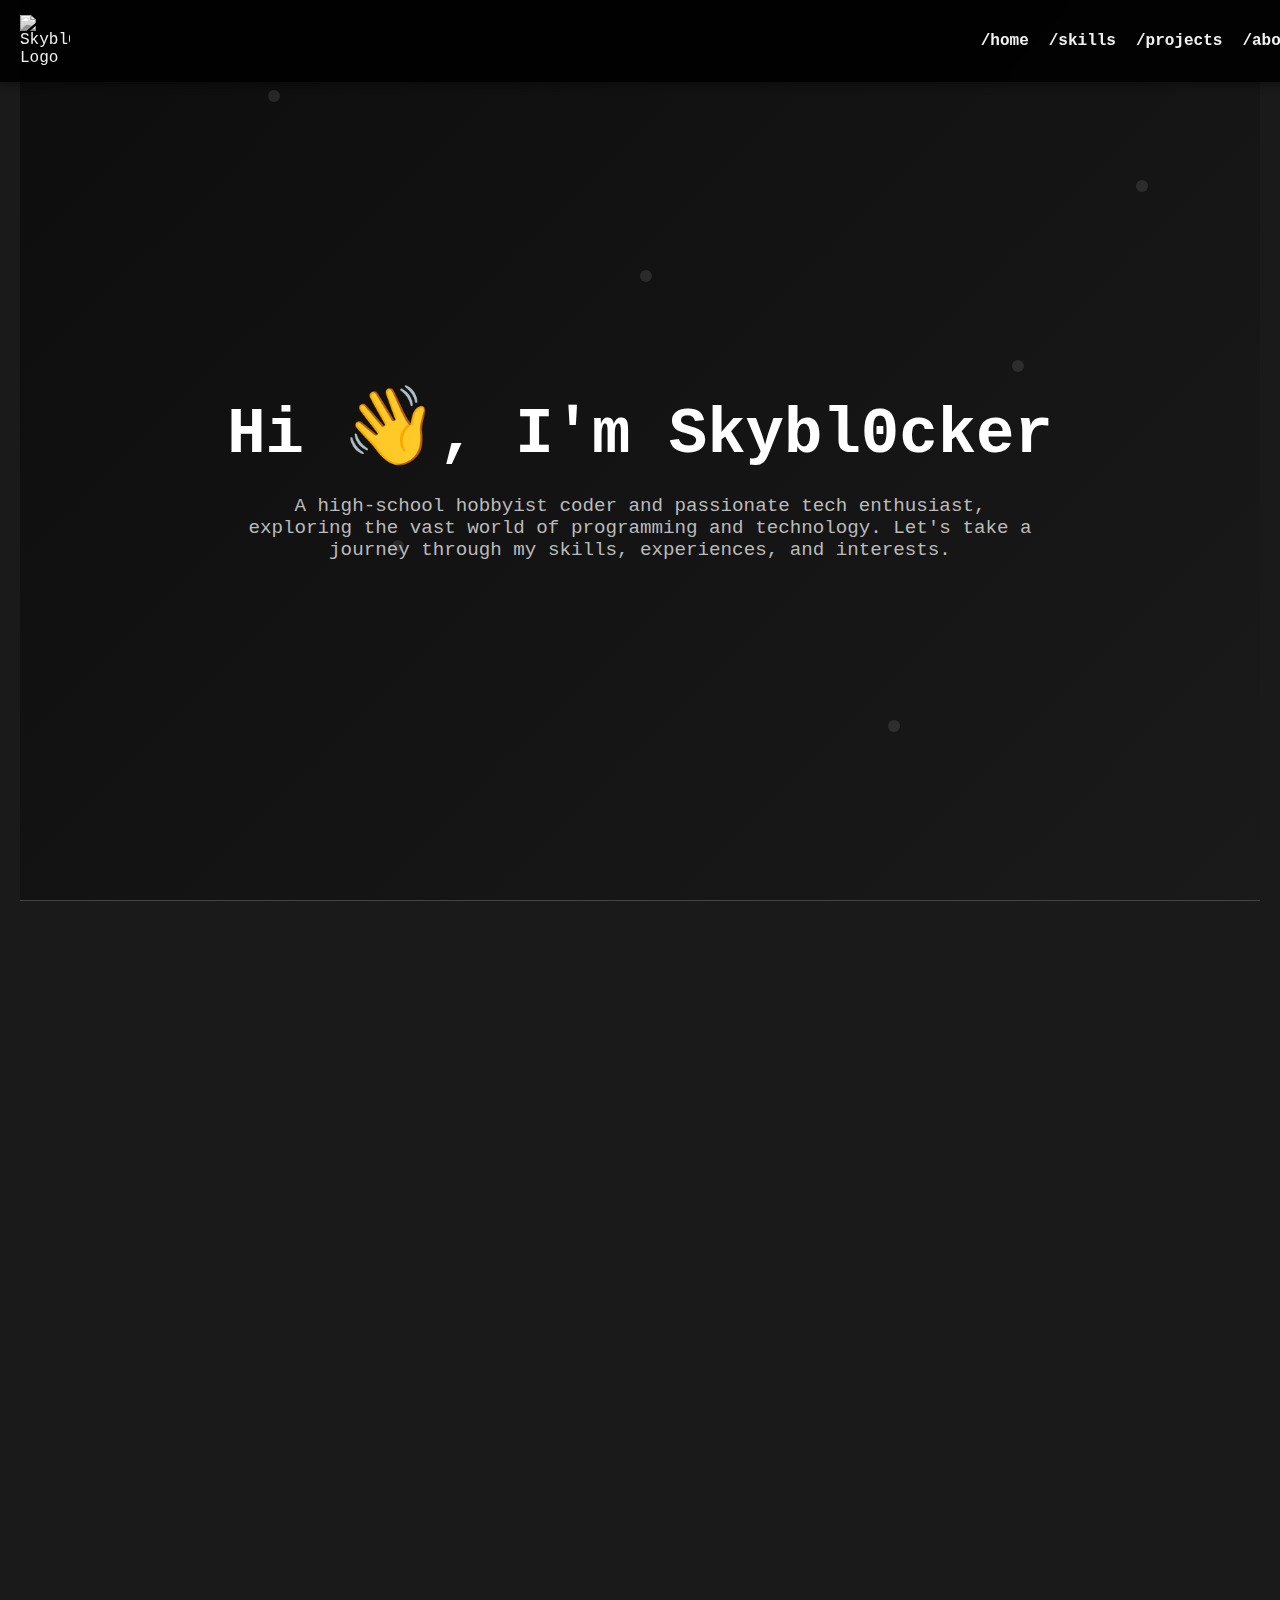
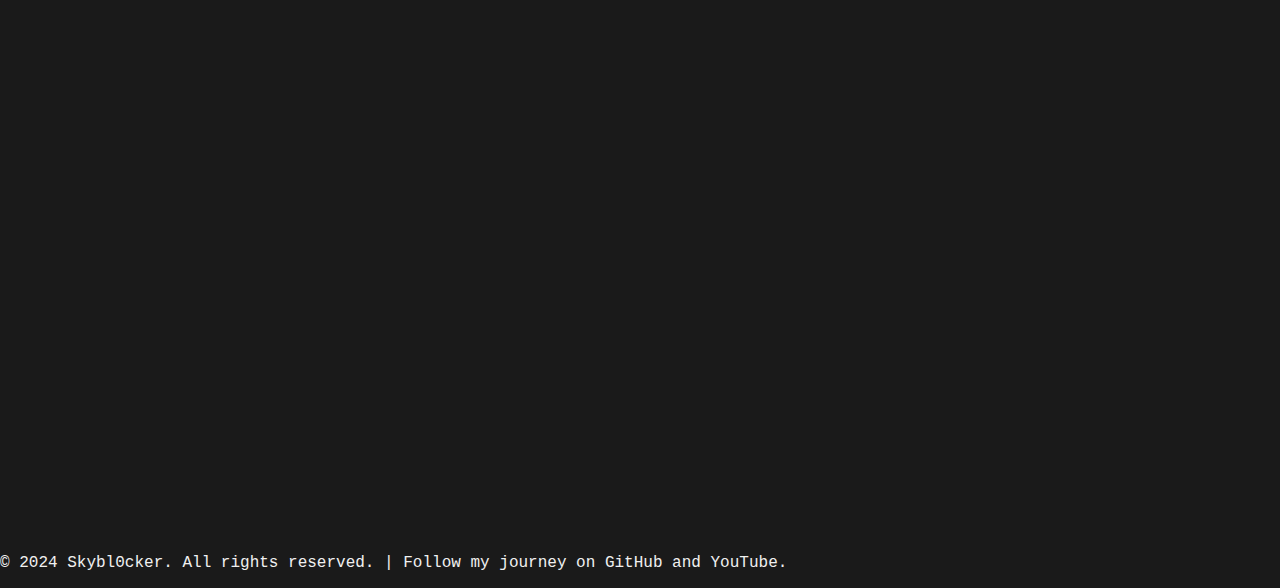
==== commit b2759ade: "yayy" ====
--- a/about.html
+++ b/about.html
@@ -4,7 +4,7 @@
     <meta charset="UTF-8">
     <meta name="viewport" content="width=device-width, initial-scale=1.0">
     <meta http-equiv="X-UA-Compatible" content="IE=edge">
-    <title>Skybl0cker's Portfolio</title>
+    <title>Skybl0cker's Interactive Portfolio</title>
     <link href="https://cdn.jsdelivr.net/npm/@picocss/pico@1/css/pico.min.css" rel="stylesheet">
     <link rel="icon" type="image/png" href="logo.png">
     <style>
@@ -13,7 +13,7 @@
             margin: 0;
             padding: 0;
             font-family: 'Courier New', Courier, monospace;
-            background-color: #2c2c2c;
+            background-color: #1a1a1a; /* Darker background */
             color: #f0f0f0;
             scroll-behavior: smooth;
             overflow-x: hidden;
@@ -28,10 +28,11 @@
             display: flex;
             justify-content: space-between;
             align-items: center;
-            background: rgba(30, 30, 30, 0.95);
+            background: rgba(0, 0, 0, 0.9);
             backdrop-filter: blur(10px);
             z-index: 1000;
             box-shadow: 0 4px 8px rgba(0, 0, 0, 0.3);
+            transition: background 0.3s ease;
         }
 
         nav ul {
@@ -56,9 +57,60 @@
         .logo {
             width: 50px;
             filter: grayscale(100%);
-        }
-
-        /* Section Styling */
+            transition: transform 0.3s ease;
+        }
+
+        nav:hover .logo {
+            transform: rotate(360deg);
+        }
+
+        /* Hero Section */
+        .hero {
+            height: 100vh;
+            display: flex;
+            justify-content: center;
+            align-items: center;
+            background: linear-gradient(135deg, #0d0d0d, #1a1a1a);
+            text-align: center;
+            padding: 0 20px;
+            border-bottom: 1px solid #444;
+            position: relative;
+            overflow: hidden;
+            color: #ffffff;
+            animation: fadeIn 1.5s ease-out;
+        }
+
+        .hero h1 {
+            font-size: 4rem;
+            margin-bottom: 20px;
+            animation: fadeInSlideUp 1.5s ease-out forwards;
+        }
+
+        .hero p {
+            font-size: 1.2rem;
+            max-width: 800px;
+            margin: 0 auto;
+            color: #bbbbbb;
+            animation: fadeIn 2s ease-out forwards;
+        }
+
+        /* Waving Emoji Animation */
+        .wave-emoji {
+            display: inline-block;
+            animation: wave 1s ease-in-out forwards;
+            animation-iteration-count: 1;
+            transform-origin: 70% 70%;
+            font-size: 1.2em;
+        }
+
+        @keyframes wave {
+            0% { transform: rotate(0deg); }
+            25% { transform: rotate(-30deg); }
+            75% { transform: rotate(30deg); }
+            100% { transform: rotate(0deg); }
+        }
+
+        /* Interactive Section Styling */
         section {
             padding: 100px 20px;
             max-width: 1200px;
@@ -74,96 +126,50 @@
             transform: translateY(0);
         }
 
-        section h1, section h2, section h3 {
+        /* Interactive Card */
+        .interactive-card {
+            background: #1e1e1e;
+            padding: 30px;
+            border-radius: 12px;
+            box-shadow: 0 4px 15px rgba(0, 0, 0, 0.3);
+            transition: transform 0.3s ease, box-shadow 0.3s ease;
+            text-align: left;
+            overflow: hidden;
+            cursor: pointer;
+            position: relative;
+        }
+
+        .interactive-card:hover {
+            transform: translateY(-10px);
+            box-shadow: 0 8px 20px rgba(0, 0, 0, 0.5);
+        }
+
+        .interactive-card h3 {
+            margin-top: 10px;
+            font-size: 1.8rem;
             color: #f0f0f0;
-            margin-bottom: 30px;
-        }
-
-        /* Hero Section */
-        .hero {
-            height: 100vh;
-            display: flex;
-            justify-content: center;
-            align-items: center;
-            background: linear-gradient(135deg, #1e1e1e, #2c2c2c);
-            text-align: center;
-            padding: 0 20px;
-            border-bottom: 1px solid #444;
-            position: relative;
-            overflow: hidden;
-        }
-
-        .hero h1 {
-            font-size: 4rem;
-            margin-bottom: 20px;
-            animation: fadeInSlideUp 1.5s ease-out forwards;
-        }
-
-        .hero p {
-            font-size: 1.2rem;
-            max-width: 800px;
-            margin: 0 auto;
+        }
+
+        .interactive-card p {
+            font-size: 1rem;
             color: #bbbbbb;
-            animation: fadeIn 2s ease-out forwards;
-        }
-
-        /* Waving Emoji Animation */
-        .wave-emoji {
-            display: inline-block;
-            animation: wave 1s ease-in-out forwards;
-            animation-iteration-count: 1;
-            transform-origin: 70% 70%;
-            font-size: 1.2em;
-        }
-
-        @keyframes wave {
-            0% { transform: rotate(0deg); }
-            25% { transform: rotate(-30deg); }
-            75% { transform: rotate(30deg); }
-            100% { transform: rotate(0deg); }
-        }
-
-        /* Particle Background */
-        .particles {
-            position: absolute;
-            top: 0;
-            left: 0;
+        }
+
+        .interactive-card img {
             width: 100%;
-            height: 100%;
-            overflow: hidden;
-            z-index: 0;
-            pointer-events: none;
-        }
-
-        .particle {
-            position: absolute;
-            width: 8px;
-            height: 8px;
-            background-color: #f0f0f0;
-            border-radius: 50%;
-            animation: move 5s infinite ease-in-out;
-            opacity: 0.6;
-        }
-
-        @keyframes move {
-            0% {
-                transform: translateY(0) translateX(0) scale(0.8);
-                opacity: 0.8;
-            }
-            50% {
-                opacity: 1;
-                transform: translateY(30px) translateX(50px) scale(1.2);
-            }
-            100% {
-                transform: translateY(-30px) translateX(-50px) scale(0.8);
-                opacity: 0.6;
-            }
+            border-radius: 8px;
+            margin-bottom: 15px;
+            transition: transform 0.3s ease;
+        }
+
+        .interactive-card:hover img {
+            transform: scale(1.05);
         }
 
         /* Skill Card Styling */
         .skill-card {
-            background: #1e1e1e;
-            padding: 30px;
+            background: linear-gradient(135deg, #1e1e1e, #2c2c2c);
+            padding: 20px;
             border-radius: 10px;
             box-shadow: 0 4px 10px rgba(0, 0, 0, 0.3);
             transition: transform 0.3s ease;
@@ -205,19 +211,19 @@
         .info-card {
             background: #1e1e1e;
             padding: 30px;
-            border-radius: 10px;
-            box-shadow: 0 4px 10px rgba(0, 0, 0, 0.3);
+            border-radius: 12px;
+            box-shadow: 0 4px 15px rgba(0, 0, 0, 0.3);
             transition: transform 0.3s ease;
             text-align: left;
             width: 300px;
             opacity: 0;
             transform: translateY(30px);
             transition: opacity 0.5s, transform 0.5s;
-        }
-
-        .info-card.visible {
-            opacity: 1;
-            transform: translateY(0);
+            cursor: pointer;
+        }
+
+        .info-card:hover {
+            transform: translateY(-10px);
         }
 
         .info-card img {
@@ -236,18 +242,64 @@
             color: #bbbbbb;
         }
 
-        /* Footer Section */
-        .footer {
+        /* Section for Projects, Skills, and About */
+        .interactive-section {
+            padding: 100px 20px;
+            max-width: 1400px;
+            margin: 0 auto;
             text-align: center;
-            padding: 20px;
-            background: #1e1e1e;
-            border-top: 1px solid #444;
-            margin-top: 60px;
-        }
-
-        .footer p {
-            font-size: 1rem;
-            color: #bbbbbb;
+        }
+
+        .interactive-grid {
+            display: grid;
+            grid-template-columns: repeat(auto-fit, minmax(300px, 1fr));
+            gap: 30px;
+            justify-content: center;
+            align-items: stretch;
+            opacity: 0;
+            transform: translateY(30px);
+            transition: opacity 1s, transform 1s;
+        }
+
+        .interactive-grid.visible {
+            opacity: 1;
+            transform: translateY(0);
+        }
+
+        /* Floating Particle Background */
+        .floating-particles {
+            position: absolute;
+            top: 0;
+            left: 0;
+            width: 100%;
+            height: 100%;
+            pointer-events: none;
+            z-index: -1;
+            overflow: hidden;
+        }
+
+        .floating-particle {
+            position: absolute;
+            width: 12px;
+            height: 12px;
+            background: rgba(255, 255, 255, 0.1);
+            border-radius: 50%;
+            animation: float 8s infinite linear;
+        }
+
+        @keyframes float {
+            0% {
+                transform: translateY(0) translateX(0);
+                opacity: 0.1;
+            }
+            50% {
+                transform: translateY(-100px) translateX(50px);
+                opacity: 0.4;
+            }
+            100% {
+                transform: translateY(0) translateX(0);
+                opacity: 0.1;
+            }
         }
 
         /* Animations */
@@ -288,6 +340,10 @@
             .info-card {
                 width: 100%;
                 max-width: 500px;
+            }
+
+            .interactive-grid {
+                grid-template-columns: 1fr;
             }
         }
     </style>
@@ -311,22 +367,22 @@
             <h1>Hi <span class="wave-emoji">👋</span>, I'm Skybl0cker</h1>
             <p>A high-school hobbyist coder and passionate tech enthusiast, exploring the vast world of programming and technology. Let's take a journey through my skills, experiences, and interests.</p>
         </div>
-        <!-- Particles Background -->
-        <div class="particles">
-            <!-- Particles (Randomly positioned divs to create floating effect) -->
-            <div class="particle" style="top: 10%; left: 20%; animation-duration: 4s;"></div>
-            <div class="particle" style="top: 30%; left: 50%; animation-duration: 6s;"></div>
-            <div class="particle" style="top: 60%; left: 30%; animation-duration: 8s;"></div>
-            <div class="particle" style="top: 80%; left: 70%; animation-duration: 5s;"></div>
-            <div class="particle" style="top: 40%; left: 80%; animation-duration: 7s;"></div>
-            <div class="particle" style="top: 20%; left: 90%; animation-duration: 9s;"></div>
+        <!-- Floating Particles Background -->
+        <div class="floating-particles">
+            <!-- Floating Particles (Randomly positioned) -->
+            <div class="floating-particle" style="top: 10%; left: 20%; animation-duration: 10s;"></div>
+            <div class="floating-particle" style="top: 30%; left: 50%; animation-duration: 12s;"></div>
+            <div class="floating-particle" style="top: 60%; left: 30%; animation-duration: 8s;"></div>
+            <div class="floating-particle" style="top: 80%; left: 70%; animation-duration: 14s;"></div>
+            <div class="floating-particle" style="top: 40%; left: 80%; animation-duration: 9s;"></div>
+            <div class="floating-particle" style="top: 20%; left: 90%; animation-duration: 11s;"></div>
         </div>
     </section>
 
     <!-- Skills Section -->
     <section id="skills">
         <h2>My Skills</h2>
-        <div class="info-section">
+        <div class="interactive-grid">
             <div class="skill-card">
                 <h4>Dart/Flutter</h4>
                 <p>Building cross-platform apps with beautiful UIs.</p>
@@ -357,44 +413,44 @@
     <!-- Projects Section -->
     <section id="projects">
         <h2>My Projects</h2>
-        <div class="info-section">
-            <!-- Project Cards -->
-            <div class="info-card">
+        <div class="interactive-grid">
+            <!-- Interactive Project Cards -->
+            <div class="interactive-card">
                 <img src="scouting.jpg" alt="ScoutinFRC Project">
                 <h3>ScoutinFRC</h3>
                 <p>A scouting application designed for FIRST Robotics Competition. It helps teams collect and analyze data on competing robots during events.</p>
                 <a href="https://github.com/HVA-FRC-3824/ScoutinFRC" target="_blank">View Project</a>
             </div>
 
-            <div class="info-card">
+            <div class="interactive-card">
                 <img src="framework.jpg" alt="Flutter Scouting Framework">
                 <h3>Flutter Scouting Framework</h3>
                 <p>A mobile-first framework built using Flutter for scouting purposes, used as a teaching resource for Flutter.</p>
                 <a href="https://github.com/HVA-FRC-3824/ScoutingFramework" target="_blank">View Project</a>
             </div>
 
-            <div class="info-card">
+            <div class="interactive-card">
                 <img src="website.webp" alt="My Website">
                 <h3>My Website</h3>
                 <p>This website showcases my projects and coding skills, and links to my YouTube channel and GitHub repositories.</p>
                 <a href="https://github.com/skybl0cker/skybl0cker.github.io" target="_blank">View Project</a>
             </div>
 
-            <div class="info-card">
+            <div class="interactive-card">
                 <img src="crescendo.jpg" alt="FRC Simulator">
                 <h3>FRC Simulator</h3>
                 <p>A simulator for FRC, allowing people to relive old FRC game and play against friends locally and online.</p>
                 <p>Coming soon...</p>
             </div>
 
-            <div class="info-card">
+            <div class="interactive-card">
                 <img src="scouting.jpg" alt="ScoutinFRC Website">
                 <h3>ScoutinFRC Website</h3>
                 <p>A web-based version of the ScoutinFRC app, developed to allow users to view scouting data and interact with the app directly in their browsers.</p>
                 <p>Coming soon...</p>
             </div>
 
-            <div class="info-card">
+            <div class="interactive-card">
                 <img src="web.webp" alt="Sky Browser">
                 <h3>Sky Browser</h3>
                 <p>A custom web browser built using Dart and Flutter, designed to offer a lightweight and customizable browsing experience.</p>
@@ -406,8 +462,8 @@
     <!-- About Section -->
     <section id="about">
         <h2>More About Me</h2>
-        <div class="info-section">
-            <!-- Info Cards -->
+        <div class="interactive-grid">
+            <!-- Info Cards for About Section -->
             <div class="info-card">
                 <img src="coding.jpg" alt="Coding">
                 <h3>High-School Hobbyist Coder</h3>
@@ -486,6 +542,7 @@
         // Reveal Skill and Info Cards on Scroll
         const skillCards = document.querySelectorAll('.skill-card');
         const infoCards = document.querySelectorAll('.info-card');
+        const projectCards = document.querySelectorAll('.interactive-card');
 
         skillCards.forEach((card, index) => {
             setTimeout(() => card.classList.add('visible'), index * 200);
@@ -493,6 +550,10 @@
 
         infoCards.forEach((card, index) => {
             setTimeout(() => card.classList.add('visible'), index * 300);
+        });
+
+        projectCards.forEach((card, index) => {
+            setTimeout(() => card.classList.add('visible'), index * 250);
         });
     </script>
 </body>
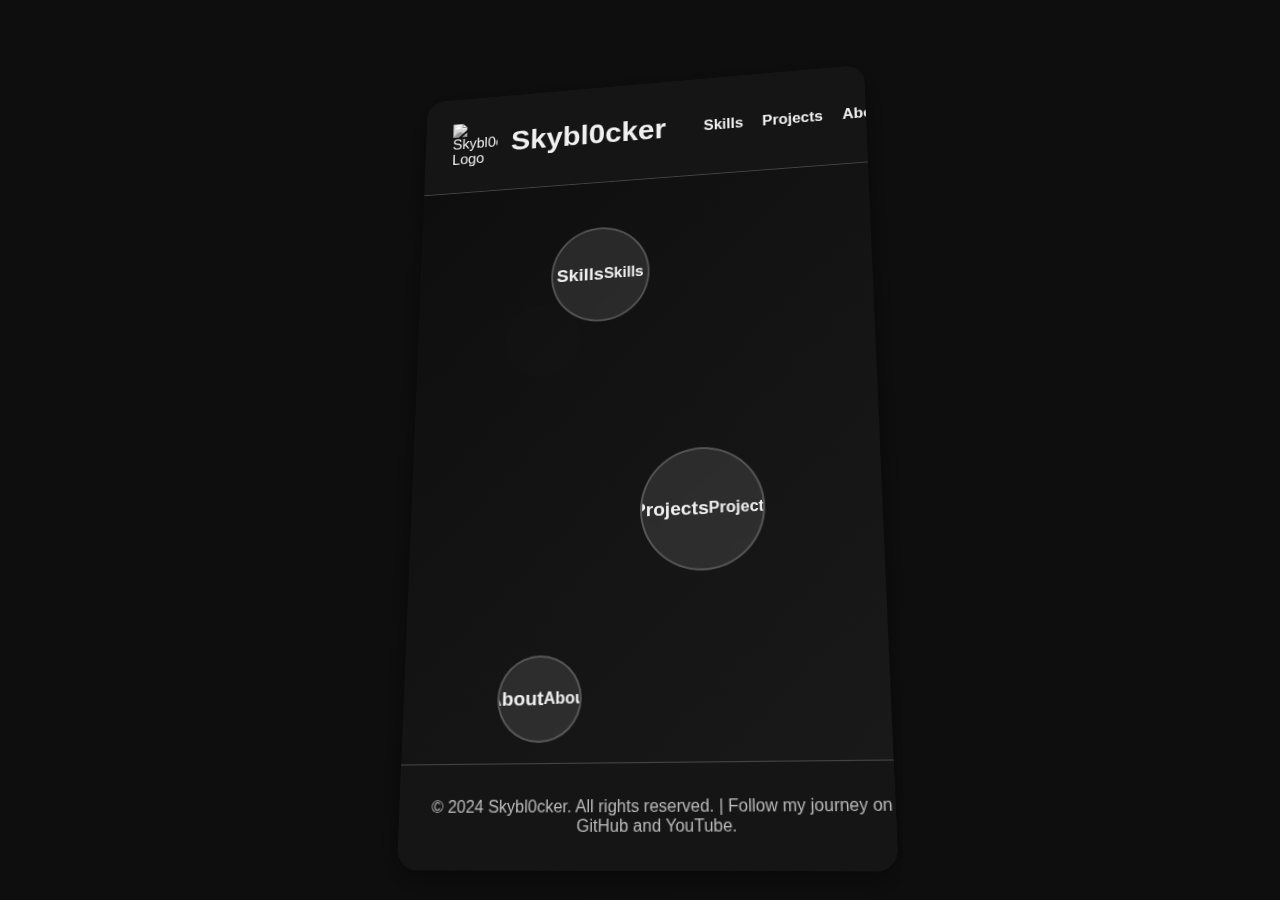
==== commit 06944e74: "trying once more" ====
--- a/about.html
+++ b/about.html
@@ -4,7 +4,7 @@
     <meta charset="UTF-8">
     <meta name="viewport" content="width=device-width, initial-scale=1.0">
     <meta http-equiv="X-UA-Compatible" content="IE=edge">
-    <title>Skybl0cker's Interactive Portfolio</title>
+    <title>Skybl0cker's Portfolio</title>
     <link href="https://cdn.jsdelivr.net/npm/@picocss/pico@1/css/pico.min.css" rel="stylesheet">
     <link rel="icon" type="image/png" href="logo.png">
     <style>
@@ -12,548 +12,319 @@
         body, html {
             margin: 0;
             padding: 0;
-            font-family: 'Courier New', Courier, monospace;
-            background-color: #1a1a1a; /* Darker background */
-            color: #f0f0f0;
-            scroll-behavior: smooth;
-            overflow-x: hidden;
-        }
-
-        /* Navigation Bar */
-        nav {
-            position: fixed;
-            top: 0;
-            width: 100%;
-            padding: 15px 20px;
+            font-family: 'Poppins', sans-serif;
+            background-color: #0e0e0e; /* Dark background */
+            color: #f0f0f0;
+            overflow: hidden; /* No scrolling */
+            display: flex;
+            justify-content: center;
+            align-items: center;
+            height: 100vh;
+            perspective: 1500px; /* 3D Perspective */
+        }
+
+        /* Main Container */
+        .container {
+            position: relative;
+            width: 90%;
+            height: 90%;
+            background: linear-gradient(135deg, #0d0d0d, #1a1a1a);
+            border-radius: 20px;
+            box-shadow: 0 8px 30px rgba(0, 0, 0, 0.5);
+            overflow: hidden;
+            transform-style: preserve-3d;
+            transform: rotateX(15deg) rotateY(-10deg); /* Initial 3D tilt */
+            transition: transform 0.3s ease;
+        }
+
+        /* Header and Navigation */
+        header {
             display: flex;
             justify-content: space-between;
             align-items: center;
-            background: rgba(0, 0, 0, 0.9);
-            backdrop-filter: blur(10px);
-            z-index: 1000;
-            box-shadow: 0 4px 8px rgba(0, 0, 0, 0.3);
-            transition: background 0.3s ease;
-        }
-
-        nav ul {
+            padding: 15px 30px;
+            background: #151515;
+            border-bottom: 1px solid #444;
+            z-index: 2; /* Overlaps sections */
+            transform: translateZ(40px); /* 3D depth */
+        }
+
+        header .logo {
+            display: flex;
+            align-items: center;
+            gap: 15px;
+        }
+
+        header .logo img {
+            width: 50px;
+            filter: grayscale(100%);
+        }
+
+        header nav ul {
+            display: flex;
+            gap: 20px;
             list-style: none;
-            display: flex;
-            gap: 20px;
             margin: 0;
         }
 
-        nav ul li a {
+        header nav ul li a {
             color: #f0f0f0;
             text-decoration: none;
             font-weight: bold;
-            font-size: 1rem;
             transition: color 0.3s ease;
         }
 
-        nav ul li a:hover {
+        header nav ul li a:hover {
             color: #4a4a4a;
         }
 
-        .logo {
-            width: 50px;
-            filter: grayscale(100%);
-            transition: transform 0.3s ease;
-        }
-
-        nav:hover .logo {
-            transform: rotate(360deg);
-        }
-
-        /* Hero Section */
-        .hero {
-            height: 100vh;
-            display: flex;
+        /* Unique Interactive Elements */
+        .unique-element {
+            position: absolute;
+            background: rgba(255, 255, 255, 0.1);
+            border: 2px solid rgba(255, 255, 255, 0.2);
+            backdrop-filter: blur(5px);
+            border-radius: 50%;
+            transition: all 0.3s ease;
+            cursor: pointer;
+            z-index: 1; /* Overlaps shapes */
+            overflow: hidden;
+            display: flex;
+            align-items: center;
             justify-content: center;
-            align-items: center;
-            background: linear-gradient(135deg, #0d0d0d, #1a1a1a);
             text-align: center;
-            padding: 0 20px;
-            border-bottom: 1px solid #444;
-            position: relative;
-            overflow: hidden;
-            color: #ffffff;
-            animation: fadeIn 1.5s ease-out;
-        }
-
-        .hero h1 {
-            font-size: 4rem;
+            font-weight: bold;
+            color: #f0f0f0;
+            transform-style: preserve-3d;
+        }
+
+        .unique-element:hover {
+            background: rgba(255, 255, 255, 0.2);
+            transform: scale(1.1) translateZ(20px); /* Elevate on hover */
+        }
+
+        .unique-element:before {
+            content: attr(data-label);
+            font-size: 1.2rem;
+            transition: opacity 0.3s ease;
+        }
+
+        .unique-element:hover:before {
+            opacity: 0;
+        }
+
+        .unique-element.active {
+            background: #f0f0f0;
+            color: #0e0e0e;
+            border-color: rgba(0, 0, 0, 0.2);
+            transform: scale(1.3) translateZ(50px); /* Further Elevation */
+        }
+
+        /* Shape Animations */
+        .shape {
+            position: absolute;
+            background: #1a1a1a;
+            opacity: 0.2;
+            border-radius: 50%;
+            transition: transform 0.5s ease, opacity 0.5s ease;
+            animation: float 8s ease-in-out infinite;
+        }
+
+        @keyframes float {
+            0%, 100% {
+                transform: translateY(0) rotate(0deg);
+            }
+            50% {
+                transform: translateY(-10px) rotate(15deg);
+            }
+        }
+
+        /* Different Shape Sizes */
+        .shape.small {
+            width: 80px;
+            height: 80px;
+            left: 20%;
+            top: 30%;
+            animation-duration: 10s;
+        }
+
+        .shape.medium {
+            width: 150px;
+            height: 150px;
+            right: 15%;
+            bottom: 20%;
+            animation-duration: 15s;
+        }
+
+        .shape.large {
+            width: 200px;
+            height: 200px;
+            left: 60%;
+            top: 50%;
+            animation-duration: 12s;
+        }
+
+        /* Modal Content */
+        .modal {
+            position: absolute;
+            top: 50%;
+            left: 50%;
+            transform: translate(-50%, -50%) scale(0);
+            background: #222222;
+            padding: 30px;
+            border-radius: 15px;
+            box-shadow: 0 8px 30px rgba(0, 0, 0, 0.5);
+            text-align: center;
+            z-index: 5;
+            transition: transform 0.5s ease;
+            max-width: 600px;
+            width: 90%;
+            opacity: 0;
+        }
+
+        .modal.active {
+            transform: translate(-50%, -50%) scale(1);
+            opacity: 1;
+        }
+
+        .modal h2 {
             margin-bottom: 20px;
-            animation: fadeInSlideUp 1.5s ease-out forwards;
-        }
-
-        .hero p {
-            font-size: 1.2rem;
-            max-width: 800px;
-            margin: 0 auto;
-            color: #bbbbbb;
-            animation: fadeIn 2s ease-out forwards;
-        }
-
-        /* Waving Emoji Animation */
-        .wave-emoji {
-            display: inline-block;
-            animation: wave 1s ease-in-out forwards;
-            animation-iteration-count: 1;
-            transform-origin: 70% 70%;
-            font-size: 1.2em;
-        }
-
-        @keyframes wave {
-            0% { transform: rotate(0deg); }
-            25% { transform: rotate(-30deg); }
-            75% { transform: rotate(30deg); }
-            100% { transform: rotate(0deg); }
-        }
-
-        /* Interactive Section Styling */
-        section {
-            padding: 100px 20px;
-            max-width: 1200px;
-            margin: 0 auto;
-            text-align: center;
-            opacity: 0;
-            transform: translateY(30px);
-            transition: all 1s ease-in-out;
-        }
-
-        section.visible {
-            opacity: 1;
-            transform: translateY(0);
-        }
-
-        /* Interactive Card */
-        .interactive-card {
-            background: #1e1e1e;
-            padding: 30px;
-            border-radius: 12px;
-            box-shadow: 0 4px 15px rgba(0, 0, 0, 0.3);
-            transition: transform 0.3s ease, box-shadow 0.3s ease;
-            text-align: left;
-            overflow: hidden;
-            cursor: pointer;
-            position: relative;
-        }
-
-        .interactive-card:hover {
-            transform: translateY(-10px);
-            box-shadow: 0 8px 20px rgba(0, 0, 0, 0.5);
-        }
-
-        .interactive-card h3 {
-            margin-top: 10px;
-            font-size: 1.8rem;
-            color: #f0f0f0;
-        }
-
-        .interactive-card p {
-            font-size: 1rem;
-            color: #bbbbbb;
-        }
-
-        .interactive-card img {
-            width: 100%;
-            border-radius: 8px;
-            margin-bottom: 15px;
-            transition: transform 0.3s ease;
-        }
-
-        .interactive-card:hover img {
-            transform: scale(1.05);
-        }
-
-        /* Skill Card Styling */
-        .skill-card {
-            background: linear-gradient(135deg, #1e1e1e, #2c2c2c);
-            padding: 20px;
-            border-radius: 10px;
-            box-shadow: 0 4px 10px rgba(0, 0, 0, 0.3);
-            transition: transform 0.3s ease;
-            text-align: center;
-            position: relative;
-            overflow: hidden;
-            margin-bottom: 30px;
-            opacity: 0;
-            transform: translateY(30px);
-            transition: opacity 0.5s, transform 0.5s;
-        }
-
-        .skill-card.visible {
-            opacity: 1;
-            transform: translateY(0);
-        }
-
-        .skill-card h4 {
-            font-size: 1.5rem;
-            margin-bottom: 10px;
-            color: #f0f0f0;
-        }
-
-        .skill-card p {
-            font-size: 1rem;
+            color: #f0f0f0;
+        }
+
+        .modal p {
             color: #bbbbbb;
             margin-bottom: 20px;
         }
 
-        /* Info Section */
-        .info-section {
-            display: flex;
-            flex-wrap: wrap;
-            justify-content: center;
-            gap: 30px;
-            padding: 60px 20px;
-        }
-
-        .info-card {
-            background: #1e1e1e;
-            padding: 30px;
-            border-radius: 12px;
-            box-shadow: 0 4px 15px rgba(0, 0, 0, 0.3);
-            transition: transform 0.3s ease;
-            text-align: left;
-            width: 300px;
-            opacity: 0;
-            transform: translateY(30px);
-            transition: opacity 0.5s, transform 0.5s;
+        .modal button {
+            background: #333;
+            color: #f0f0f0;
+            border: none;
+            padding: 10px 20px;
+            border-radius: 8px;
             cursor: pointer;
-        }
-
-        .info-card:hover {
-            transform: translateY(-10px);
-        }
-
-        .info-card img {
+            transition: background 0.3s ease;
+        }
+
+        .modal button:hover {
+            background: #444;
+        }
+
+        /* Footer */
+        footer {
+            position: absolute;
+            bottom: 0;
             width: 100%;
-            border-radius: 8px;
-            margin-bottom: 15px;
-        }
-
-        .info-card h3 {
-            margin-top: 10px;
-            font-size: 1.5rem;
-        }
-
-        .info-card p {
-            font-size: 1rem;
+            padding: 15px;
+            background: #151515;
+            text-align: center;
             color: #bbbbbb;
-        }
-
-        /* Section for Projects, Skills, and About */
-        .interactive-section {
-            padding: 100px 20px;
-            max-width: 1400px;
-            margin: 0 auto;
-            text-align: center;
-        }
-
-        .interactive-grid {
-            display: grid;
-            grid-template-columns: repeat(auto-fit, minmax(300px, 1fr));
-            gap: 30px;
-            justify-content: center;
-            align-items: stretch;
-            opacity: 0;
-            transform: translateY(30px);
-            transition: opacity 1s, transform 1s;
-        }
-
-        .interactive-grid.visible {
-            opacity: 1;
-            transform: translateY(0);
-        }
-
-        /* Floating Particle Background */
-        .floating-particles {
-            position: absolute;
-            top: 0;
-            left: 0;
-            width: 100%;
-            height: 100%;
-            pointer-events: none;
-            z-index: -1;
-            overflow: hidden;
-        }
-
-        .floating-particle {
-            position: absolute;
-            width: 12px;
-            height: 12px;
-            background: rgba(255, 255, 255, 0.1);
-            border-radius: 50%;
-            animation: float 8s infinite linear;
-        }
-
-        @keyframes float {
-            0% {
-                transform: translateY(0) translateX(0);
-                opacity: 0.1;
-            }
-            50% {
-                transform: translateY(-100px) translateX(50px);
-                opacity: 0.4;
-            }
-            100% {
-                transform: translateY(0) translateX(0);
-                opacity: 0.1;
-            }
-        }
-
-        /* Animations */
-        @keyframes fadeInSlideUp {
-            0% {
-                opacity: 0;
-                transform: translateY(50px);
-            }
-            100% {
+            border-radius: 0 0 20px 20px;
+            border-top: 1px solid #444;
+            z-index: 2; /* Overlaps main container */
+            transform: translateZ(30px); /* 3D depth */
+        }
+
+        /* Responsive Design */
+        @media (max-width: 768px) {
+            body, html {
+                height: auto;
+                overflow-y: auto; /* Enable scrolling on small screens */
+                perspective: none; /* Disable 3D perspective */
+            }
+
+            .container {
+                height: auto;
+                transform: none; /* Disable 3D tilt */
+            }
+
+            header, footer {
+                transform: none; /* Disable 3D depth */
+            }
+
+            .unique-element {
+                transform: none; /* Disable 3D hover */
+            }
+
+            .modal {
+                max-width: 90%;
+                transform: translate(-50%, -50%) scale(1);
                 opacity: 1;
-                transform: translateY(0);
-            }
-        }
-
-        @keyframes fadeIn {
-            0% {
-                opacity: 0;
-            }
-            100% {
-                opacity: 1;
-            }
-        }
-
-        /* Responsive Styling */
-        @media (max-width: 768px) {
-            .hero h1 {
-                font-size: 2.5rem;
-            }
-
-            .hero p {
-                font-size: 1rem;
-            }
-
-            .info-section {
-                flex-direction: column;
-            }
-
-            .info-card {
-                width: 100%;
-                max-width: 500px;
-            }
-
-            .interactive-grid {
-                grid-template-columns: 1fr;
             }
         }
     </style>
 </head>
 <body>
 
-    <!-- Navigation Bar -->
-    <nav>
-        <img class="logo" src="logo.png" alt="Skybl0cker Logo">
-        <ul>
-            <li><a href="#hero">/home</a></li>
-            <li><a href="#skills">/skills</a></li>
-            <li><a href="#projects">/projects</a></li>
-            <li><a href="#about">/about</a></li>
-        </ul>
-    </nav>
-
-    <!-- Hero Section -->
-    <section class="hero" id="hero">
-        <div class="hero-content">
-            <h1>Hi <span class="wave-emoji">👋</span>, I'm Skybl0cker</h1>
-            <p>A high-school hobbyist coder and passionate tech enthusiast, exploring the vast world of programming and technology. Let's take a journey through my skills, experiences, and interests.</p>
+    <div class="container">
+        <!-- Header Section -->
+        <header>
+            <div class="logo">
+                <img src="logo.png" alt="Skybl0cker Logo">
+                <h1>Skybl0cker</h1>
+            </div>
+            <nav>
+                <ul>
+                    <li><a href="#!" data-modal="skillsModal">Skills</a></li>
+                    <li><a href="#!" data-modal="projectsModal">Projects</a></li>
+                    <li><a href="#!" data-modal="aboutModal">About</a></li>
+                </ul>
+            </nav>
+        </header>
+
+        <!-- Interactive Elements -->
+        <div class="unique-element" data-modal="skillsModal" data-label="Skills" style="top: 20%; left: 30%; width: 100px; height: 100px;">Skills</div>
+        <div class="unique-element" data-modal="projectsModal" data-label="Projects" style="top: 50%; left: 50%; width: 120px; height: 120px;">Projects</div>
+        <div class="unique-element" data-modal="aboutModal" data-label="About" style="top: 75%; left: 20%; width: 80px; height: 80px;">About</div>
+
+        <!-- Floating Shapes -->
+        <div class="shape small"></div>
+        <div class="shape medium"></div>
+        <div class="shape large"></div>
+
+        <!-- Modal Windows -->
+        <div class="modal" id="skillsModal">
+            <h2>My Skills</h2>
+            <p>I have experience with Dart/Flutter, Java, JavaScript, HTML/CSS, Python, and more!</p>
+            <button data-close>Close</button>
         </div>
-        <!-- Floating Particles Background -->
-        <div class="floating-particles">
-            <!-- Floating Particles (Randomly positioned) -->
-            <div class="floating-particle" style="top: 10%; left: 20%; animation-duration: 10s;"></div>
-            <div class="floating-particle" style="top: 30%; left: 50%; animation-duration: 12s;"></div>
-            <div class="floating-particle" style="top: 60%; left: 30%; animation-duration: 8s;"></div>
-            <div class="floating-particle" style="top: 80%; left: 70%; animation-duration: 14s;"></div>
-            <div class="floating-particle" style="top: 40%; left: 80%; animation-duration: 9s;"></div>
-            <div class="floating-particle" style="top: 20%; left: 90%; animation-duration: 11s;"></div>
+
+        <div class="modal" id="projectsModal">
+            <h2>My Projects</h2>
+            <p>Explore my various projects, from web development to robotics applications and more.</p>
+            <button data-close>Close</button>
         </div>
-    </section>
-
-    <!-- Skills Section -->
-    <section id="skills">
-        <h2>My Skills</h2>
-        <div class="interactive-grid">
-            <div class="skill-card">
-                <h4>Dart/Flutter</h4>
-                <p>Building cross-platform apps with beautiful UIs.</p>
-            </div>
-            <div class="skill-card">
-                <h4>Java</h4>
-                <p>Versatile programming language for a variety of projects.</p>
-            </div>
-            <div class="skill-card">
-                <h4>JavaScript</h4>
-                <p>Dynamic and interactive web development.</p>
-            </div>
-            <div class="skill-card">
-                <h4>HTML/CSS</h4>
-                <p>Creating responsive and visually appealing websites.</p>
-            </div>
-            <div class="skill-card">
-                <h4>Python</h4>
-                <p>Exploring data analysis and automation scripts.</p>
-            </div>
-            <div class="skill-card">
-                <h4>C#</h4>
-                <p>Learning game development and simulations.</p>
-            </div>
+
+        <div class="modal" id="aboutModal">
+            <h2>About Me</h2>
+            <p>I'm a high-school student passionate about technology, coding, and robotics. Check out my hobbies and interests!</p>
+            <button data-close>Close</button>
         </div>
-    </section>
-
-    <!-- Projects Section -->
-    <section id="projects">
-        <h2>My Projects</h2>
-        <div class="interactive-grid">
-            <!-- Interactive Project Cards -->
-            <div class="interactive-card">
-                <img src="scouting.jpg" alt="ScoutinFRC Project">
-                <h3>ScoutinFRC</h3>
-                <p>A scouting application designed for FIRST Robotics Competition. It helps teams collect and analyze data on competing robots during events.</p>
-                <a href="https://github.com/HVA-FRC-3824/ScoutinFRC" target="_blank">View Project</a>
-            </div>
-
-            <div class="interactive-card">
-                <img src="framework.jpg" alt="Flutter Scouting Framework">
-                <h3>Flutter Scouting Framework</h3>
-                <p>A mobile-first framework built using Flutter for scouting purposes, used as a teaching resource for Flutter.</p>
-                <a href="https://github.com/HVA-FRC-3824/ScoutingFramework" target="_blank">View Project</a>
-            </div>
-
-            <div class="interactive-card">
-                <img src="website.webp" alt="My Website">
-                <h3>My Website</h3>
-                <p>This website showcases my projects and coding skills, and links to my YouTube channel and GitHub repositories.</p>
-                <a href="https://github.com/skybl0cker/skybl0cker.github.io" target="_blank">View Project</a>
-            </div>
-
-            <div class="interactive-card">
-                <img src="crescendo.jpg" alt="FRC Simulator">
-                <h3>FRC Simulator</h3>
-                <p>A simulator for FRC, allowing people to relive old FRC game and play against friends locally and online.</p>
-                <p>Coming soon...</p>
-            </div>
-
-            <div class="interactive-card">
-                <img src="scouting.jpg" alt="ScoutinFRC Website">
-                <h3>ScoutinFRC Website</h3>
-                <p>A web-based version of the ScoutinFRC app, developed to allow users to view scouting data and interact with the app directly in their browsers.</p>
-                <p>Coming soon...</p>
-            </div>
-
-            <div class="interactive-card">
-                <img src="web.webp" alt="Sky Browser">
-                <h3>Sky Browser</h3>
-                <p>A custom web browser built using Dart and Flutter, designed to offer a lightweight and customizable browsing experience.</p>
-                <p>Coming soon...</p>
-            </div>
-        </div>
-    </section>
-
-    <!-- About Section -->
-    <section id="about">
-        <h2>More About Me</h2>
-        <div class="interactive-grid">
-            <!-- Info Cards for About Section -->
-            <div class="info-card">
-                <img src="coding.jpg" alt="Coding">
-                <h3>High-School Hobbyist Coder</h3>
-                <p>I am a high-school student passionate about coding and technology. I love exploring different programming languages and experimenting with new projects.</p>
-                <p>I have experience in:</p>
-                <div class="badges">
-                    <span class="badge">Dart</span>
-                    <span class="badge">Flutter</span>
-                    <span class="badge">Java</span>
-                    <span class="badge">JavaScript</span>
-                </div>
-                <p>I’m currently learning:</p>
-                <div class="badges">
-                    <span class="badge">Python</span>
-                    <span class="badge">C++</span>
-                    <span class="badge">C#</span>
-                </div>
-            </div>
-
-            <div class="info-card">
-                <img src="robot.jpeg" alt="FRC Robotics Team">
-                <h3>Team Co-Captain & Scouting Lead</h3>
-                <p>I am the Co-Captain and Scouting Lead for my school's robotics team, <strong>FRC 3824 - HVA RoHAWKtics</strong>. I lead the team's scouting efforts in competitions and mentor younger members.</p>
-            </div>
-
-            <div class="info-card">
-                <img src="xbox.jpg" alt="Modded Original Xbox">
-                <h3>My Hobbies & Interests</h3>
-                <p>In addition to coding and robotics, I enjoy working with technology in other ways. Some of my hobbies include:</p>
-                <ul>
-                    <li>Console Modding</li>
-                    <li>Restoring Vintage Computers</li>
-                    <li>Collecting old and new technology</li>
-                </ul>
-            </div>
-        </div>
-    </section>
-
-    <!-- Footer Section -->
-    <div class="footer">
-        <p>&copy; 2024 Skybl0cker. All rights reserved. | Follow my journey on GitHub and YouTube.</p>
+
+        <!-- Footer Section -->
+        <footer>
+            <p>&copy; 2024 Skybl0cker. All rights reserved. | Follow my journey on GitHub and YouTube.</p>
+        </footer>
     </div>
 
-    <!-- JavaScript for Animations -->
+    <!-- JavaScript for Modal Control -->
     <script>
-        // Smooth Scroll for Nav Links
-        document.querySelectorAll('nav ul li a').forEach(anchor => {
-            anchor.addEventListener('click', function(e) {
-                e.preventDefault();
-                document.querySelector(this.getAttribute('href')).scrollIntoView({
-                    behavior: 'smooth'
-                });
+        const modals = document.querySelectorAll('.modal');
+        const uniqueElements = document.querySelectorAll('.unique-element');
+        const closeButtons = document.querySelectorAll('[data-close]');
+
+        uniqueElements.forEach(element => {
+            element.addEventListener('click', () => {
+                const modalId = element.getAttribute('data-modal');
+                document.getElementById(modalId).classList.add('active');
             });
         });
 
-        // Intersection Observer to reveal sections on scroll
-        const sections = document.querySelectorAll('section');
-        const options = {
-            root: null,
-            threshold: 0.2
-        };
-
-        const observer = new IntersectionObserver((entries, observer) => {
-            entries.forEach(entry => {
-                if (entry.isIntersecting) {
-                    entry.target.classList.add('visible');
-                    observer.unobserve(entry.target);
-                }
+        closeButtons.forEach(button => {
+            button.addEventListener('click', () => {
+                modals.forEach(modal => modal.classList.remove('active'));
             });
-        }, options);
-
-        sections.forEach(section => {
-            observer.observe(section);
-        });
-
-        // Reveal Skill and Info Cards on Scroll
-        const skillCards = document.querySelectorAll('.skill-card');
-        const infoCards = document.querySelectorAll('.info-card');
-        const projectCards = document.querySelectorAll('.interactive-card');
-
-        skillCards.forEach((card, index) => {
-            setTimeout(() => card.classList.add('visible'), index * 200);
-        });
-
-        infoCards.forEach((card, index) => {
-            setTimeout(() => card.classList.add('visible'), index * 300);
-        });
-
-        projectCards.forEach((card, index) => {
-            setTimeout(() => card.classList.add('visible'), index * 250);
         });
     </script>
 </body>
